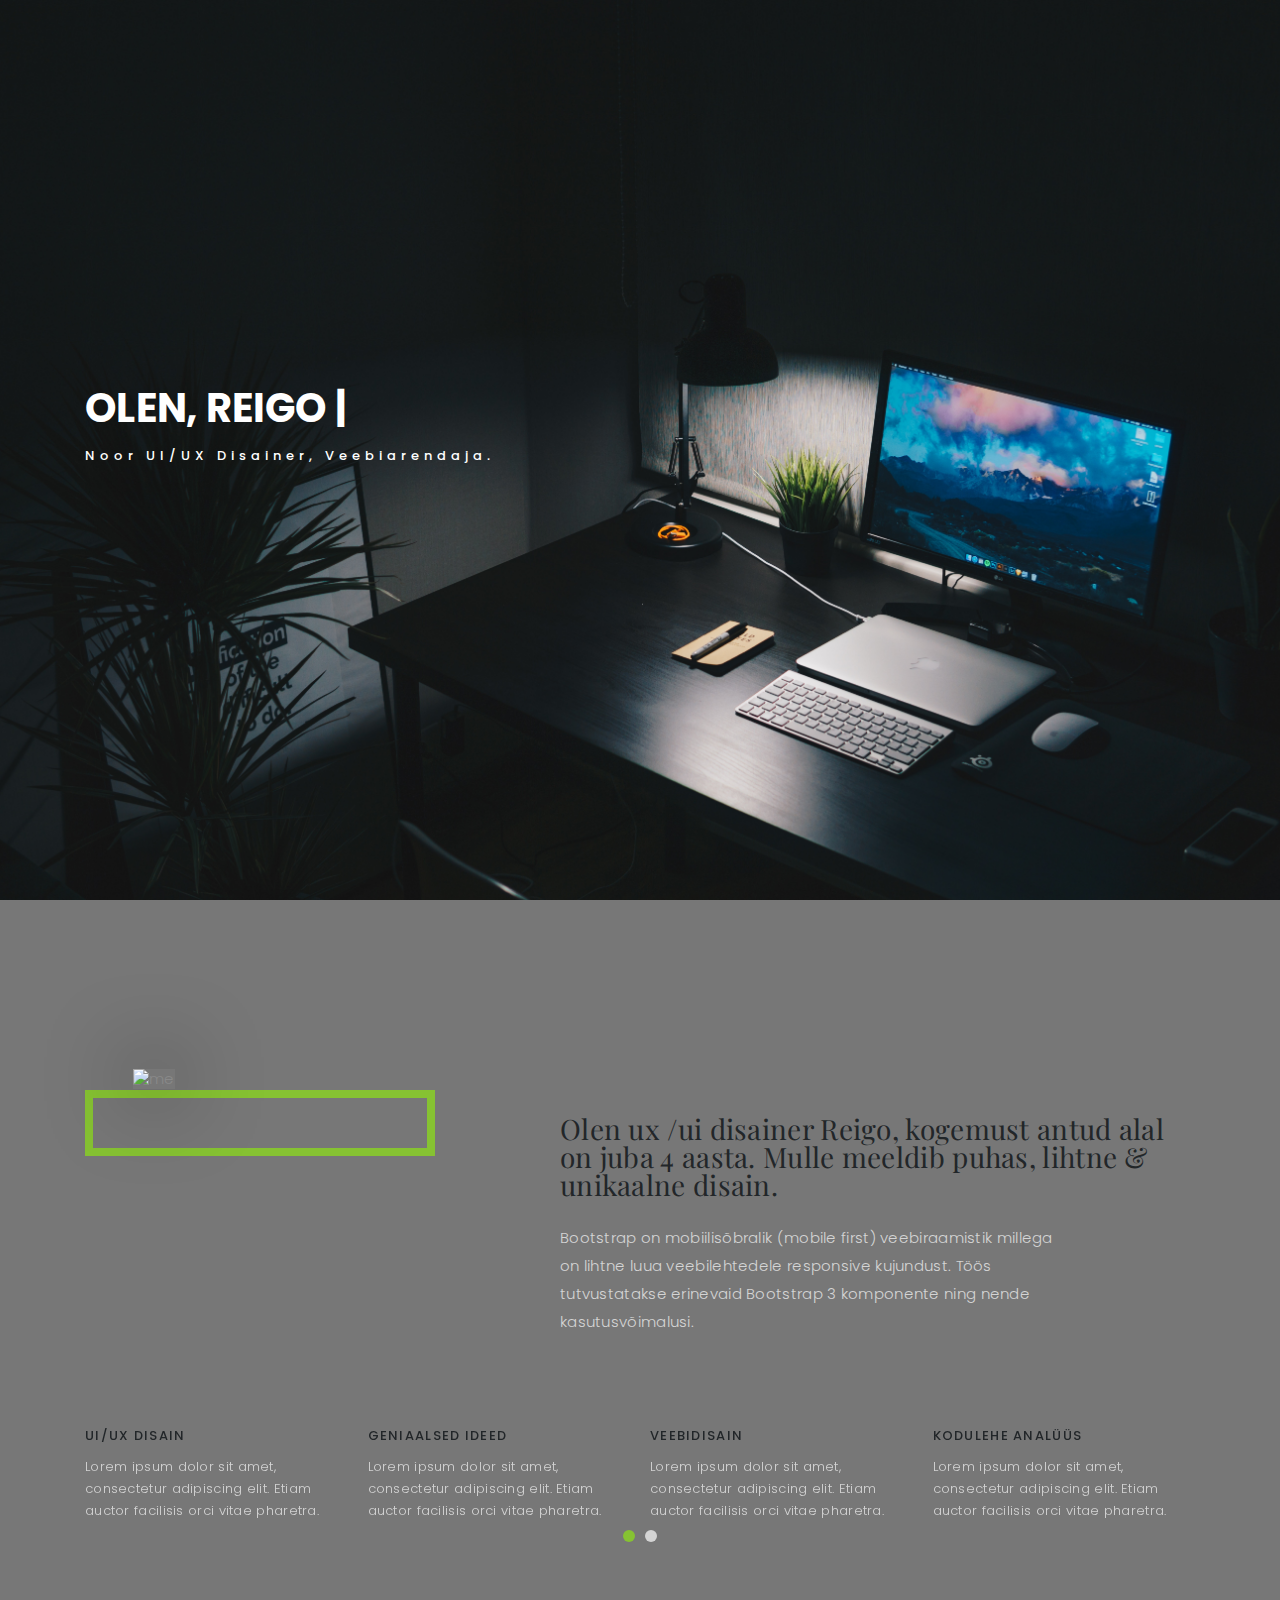
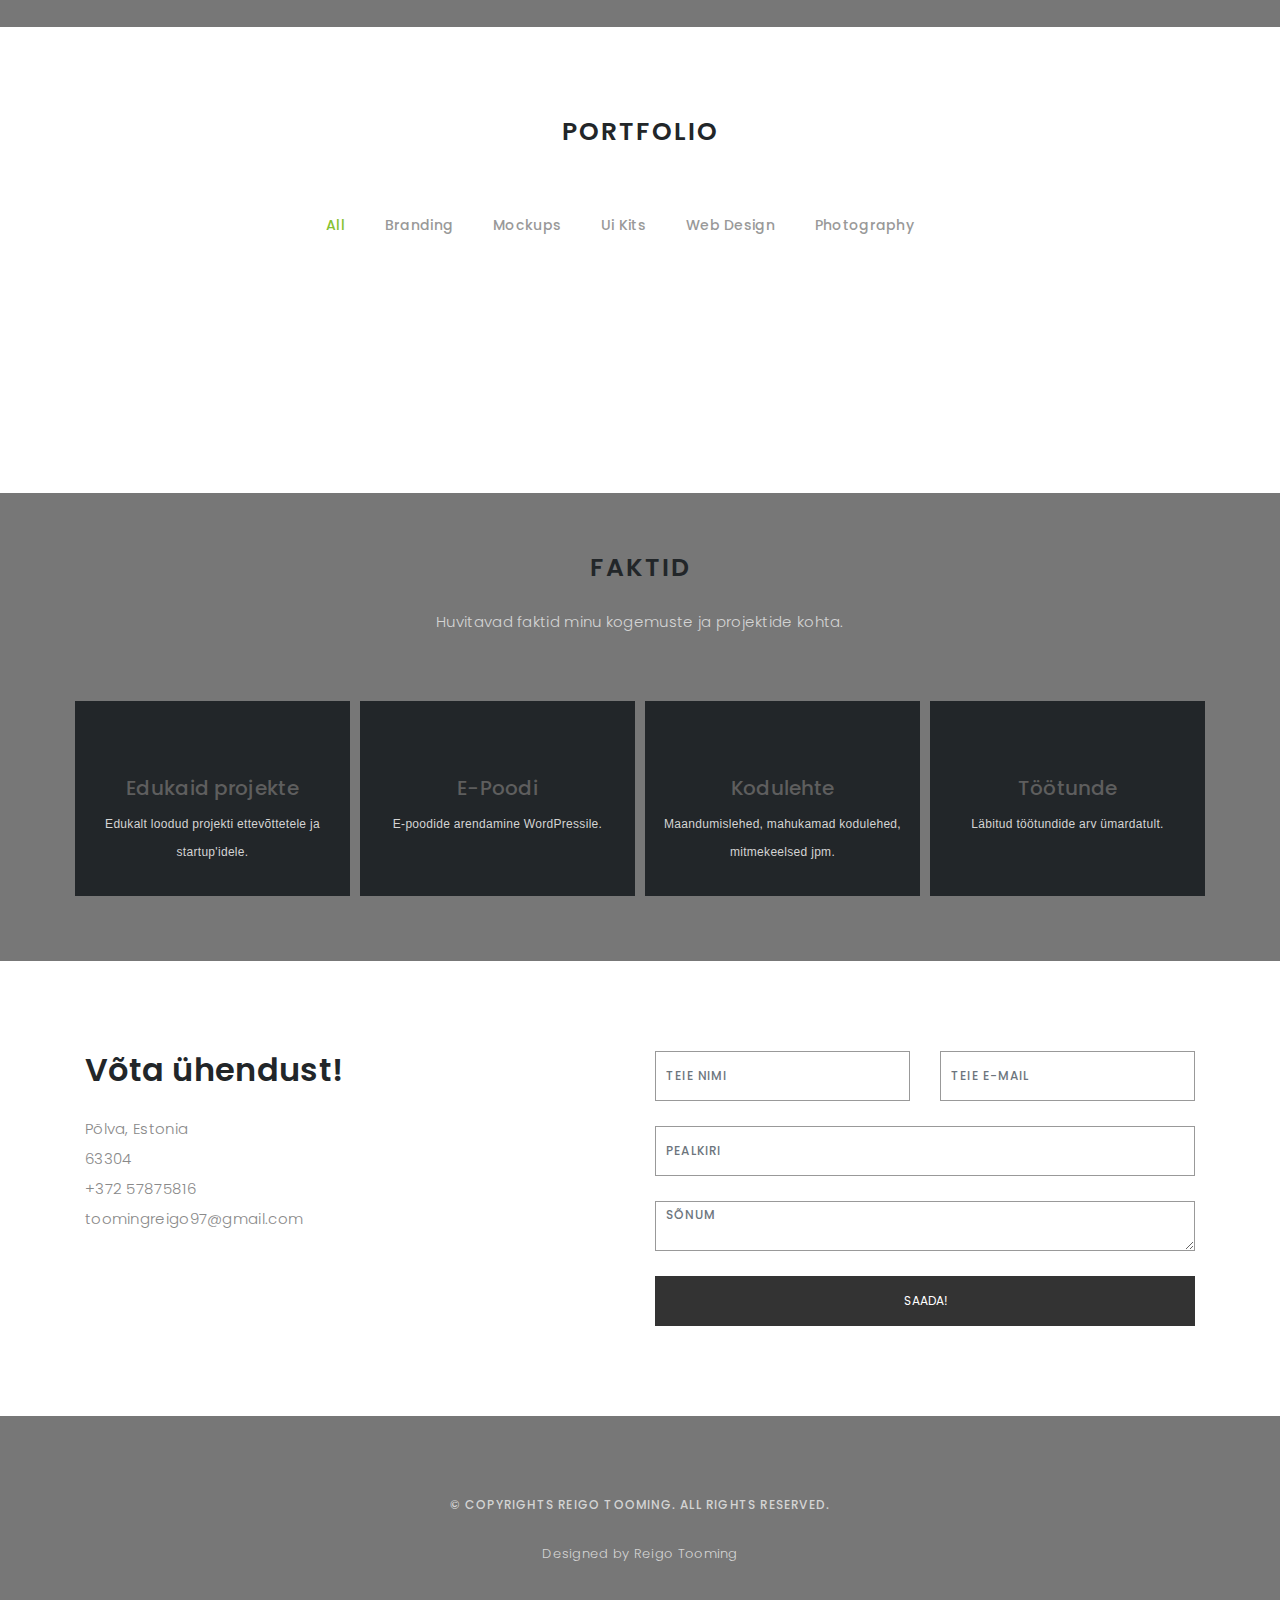
==== index.html @ 78a913d8 "Update" ====
<!DOCTYPE html>
<html lang="en">

<head>
  <!-- meta -->
  <meta charset="utf-8">
  <meta content="width=device-width, initial-scale=1.0" name="viewport">

  <title>Reigo Tooming - Portfolio</title>
  <meta content="" name="keywords">
  <meta content="" name="description">

  <!-- Google Fonts -->
  <link href="https://fonts.googleapis.com/css?family=Poppins:300,300i,400,400i,500,500i,600,600i,700,700i|Playfair+Display:400,400i,700,700i,900,900i" rel="stylesheet">

  <!-- Bootstrap CSS File -->
  <link href="lib/bootstrap/css/bootstrap.min.css" rel="stylesheet">

  <!-- Libraries CSS Files -->
  <link href="lib/ionicons/css/ionicons.min.css" rel="stylesheet">
  <link href="lib/owlcarousel/assets/owl.carousel.min.css" rel="stylesheet">
  <link href="lib/magnific-popup/magnific-popup.css" rel="stylesheet">
  <link href="lib/hover/hover.min.css" rel="stylesheet">

  <!-- Main Stylesheet File -->
  <link href="css/style.css" rel="stylesheet">

  <!-- Responsive css -->
  <link href="css/responsive.css" rel="stylesheet">

  <!-- Favicon -->
  <link rel="shortcut icon" href="images/favicon.png">

  <!-- Font Awesome -->
  <link rel="stylesheet" href="https://use.fontawesome.com/releases/v5.1.0/css/all.css" integrity="sha384-lKuwvrZot6UHsBSfcMvOkWwlCMgc0TaWr+30HWe3a4ltaBwTZhyTEggF5tJv8tbt" crossorigin="anonymous">

</head>

<body>

  <!-- navbar -->
  <nav id="main-nav">
    <div class="row">
      <div class="container">

        <div class="logo">
          <a href="index.html"><img src="images/logo.png" alt="logo"></a>
        </div>

        <div class="responsive"><i data-icon="m" class="ion-navicon-round"></i></div>

        <ul class="nav-menu list-unstyled">
          <li><a href="#header" class="smoothScroll">Esileht</a></li>
          <li><a href="#about" class="smoothScroll">Minust</a></li>
          <li><a href="#portfolio" class="smoothScroll">Portfolio</a></li>
          <li><a href="#contact" class="smoothScroll">Kontakt</a></li>
          <li class="nav-item dropdown">
            <a class="nav-link dropdown-toggle" href="" id="navbarDropdownMenuLink" data-toggle="dropdown" aria-haspopup="true" aria-expanded="false"><img id="navimg" src="http://www.myiconfinder.com/uploads/iconsets/256-256-7d3118296898f1ead696a96aba953b3b.png" width="25" height="25" class="" alt="">Estonian</a>
            <div class="dropdown-menu" aria-labelledby="navbarDropdownMenuLink"><a class="dropdown-item" href="#"><img id="navimg" src="https://cdn1.iconfinder.com/data/icons/world-flags-circular/1000/Flag_of_United_Kingdom_-_Circle-512.png" width="25" height="25" class="" alt="">English</a></div>
          </li>
        </ul>

      </div>
    </div>
  </nav>
  <!-- Navbar end -->


  <!-- header -->
  <div id="header" class="home">

    <div class="container">
      <div class="header-content">
        <h1>Olen, <span class="typed"></span></h1>
        <p>Noor UI/UX Disainer, veebiarendaja.</p>

        <ul class="list-unstyled list-social">
          <li><a href="#"><i class="fab fa-facebook-messenger"></i></a></li>
          <li><a href="#"><i class="fab fa-instagram"></i></a></li>
          <li><a href="#"><i class="fab fa-linkedin"></i></a></li>
        </ul>
      </div>
    </div>
  </div>
  <!-- Header end -->


  <!-- About us -->
  <div id="about" class="paddsection">
    <div class="container">
      <div class="row justify-content-between">

        <div class="col-lg-4 ">
          <div class="div-img-bg">
            <div class="about-img">
              <img src="https://scontent-arn2-1.xx.fbcdn.net/v/t1.0-9/20108296_1939926402930615_7546817564040335525_n.jpg?_nc_cat=0&oh=5df24f8239d31abc622c3682ae237598&oe=5BEC57C3" class="img-responsive" alt="me">
            </div>
          </div>
        </div>

        <div class="col-lg-7">
          <div class="about-descr">
            <p class="p-heading">Olen ux /ui disainer Reigo, kogemust antud alal on juba 4 aasta. Mulle meeldib puhas, lihtne & unikaalne disain.</p>
            <p class="separator">Bootstrap on mobiilisõbralik (mobile first) veebiraamistik millega on lihtne luua veebilehtedele responsive kujundust. Töös tutvustatakse erinevaid Bootstrap 3 komponente ning nende kasutusvõimalusi.</p>
          </div>
        </div>
      </div>
    </div>
  </div>
  <!-- About us end -->


  <!-- Services -->
  <div id="services">
    <div class="container">

        <div class="services-carousel owl-theme">

          <div class="services-block">

            <i class="fas fa-pencil-alt"></i>
            <span>UI/UX DISAIN</span>
            <p class="separator">Lorem ipsum dolor sit amet, consectetur adipiscing elit. Etiam auctor facilisis orci vitae pharetra.</p>

          </div>

          <div class="services-block">

            <i class="fas fa-lightbulb"></i>
            <span>Geniaalsed ideed</span>
            <p class="separator">Lorem ipsum dolor sit amet, consectetur adipiscing elit. Etiam auctor facilisis orci vitae pharetra.</p>

          </div>

          <div class="services-block">

            <i class="fas fa-desktop"></i>
            <span>Veebidisain</span>
            <p class="separator">Lorem ipsum dolor sit amet, consectetur adipiscing elit. Etiam auctor facilisis orci vitae pharetra.</p>

          </div>

          <div class="services-block">

            <i class="fas fa-chart-line"></i>
            <span>Kodulehe analüüs</span>
            <p class="separator">Lorem ipsum dolor sit amet, consectetur adipiscing elit. Etiam auctor facilisis orci vitae pharetra.</p>

          </div>

          <div class="services-block">

              <i class="fas fa-comments"></i>
              <span>Hea kommunikatsioon</span>
              <p class="separator">Lorem ipsum dolor sit amet, consectetur adipiscing elit. Etiam auctor facilisis orci vitae pharetra.</p>
  
          </div>

        </div>

    </div>

  </div>
  <!-- Services end -->


  <!-- Portfolio -->
  <div id="portfolio" class="text-center paddsection">

    <div class="container">
      <div class="section-title text-center">
        <h2>Portfolio</h2>
      </div>
    </div>

    <div class="container">
      <div class="row">
        <div class="col-md-12">

          <div class="portfolio-list">

            <ul class="nav list-unstyled" id="portfolio-flters">
              <li class="filter filter-active" data-filter=".all">all</li>
              <li class="filter" data-filter=".branding">branding</li>
              <li class="filter" data-filter=".mockups">mockups</li>
              <li class="filter" data-filter=".uikits">ui kits</li>
              <li class="filter" data-filter=".webdesign">web design</li>
              <li class="filter" data-filter=".photography">photography</li>
            </ul>

          </div>

          <div class="portfolio-container">

            <div class="col-lg-4 col-md-6 portfolio-thumbnail all branding uikits webdesign">
              <a href="http://www.wetradex.com" target="_blank"><img border="0" alt="" src="images/1.png"></a>
            </div>

            <div class="col-lg-4 col-md-6 portfolio-thumbnail all mockups uikits photography">
                <a href="http://www.wetradex.com" target="_blank"><img border="0" alt="" src="images/1.png"></a>
            </div>

            <div class="col-lg-4 col-md-6 portfolio-thumbnail all branding webdesig photographyn">
              <a href="http://www.wetradex.com" target="_blank"><img border="0" alt="" src="images/1.png"></a>
            </div>

            <div class="col-lg-4 col-md-6 portfolio-thumbnail all mockups webdesign photography">
              <a href="http://www.wetradex.com" target="_blank"><img border="0" alt="" src="images/1.png"></a>
            </div>

            <div class="col-lg-4 col-md-6 portfolio-thumbnail all branding uikits photography">
              <a href="http://www.wetradex.com" target="_blank"><img border="0" alt="" src="images/1.png"></a>
            </div>

            <div class="col-lg-4 col-md-6 portfolio-thumbnail all mockups uikits webdesign">
              <a href="http://www.wetradex.com" target="_blank"><img border="0" alt="" src="images/1.png"></a>
            </div>

          </div>
        </div>
      </div>
    </div>

  </div>
  <!-- Portfolio end -->


  <!-- Facts -->
  <section id="facts">
      <div class="container">

        <header class="section-header">
          <h2>Faktid</h2>
          <p>Huvitavad faktid minu kogemuste ja projektide kohta.</p>
        </header>

        <div class="row counters">

  				<div class="col-md-3 col-sm-6 col-12 text-center bgcolor">
            <i class="fas fa-project-diagram"></i>
            <span class='numscroller' data-min='0' data-max='19' data-delay='5' data-increment='2'></span>
            <h5>Edukaid projekte</h5>
            <p>Edukalt loodud projekti ettevõttetele ja startup'idele.</p>
  				</div>

          <div class="col-md-3 col-sm-6 col-12 text-center bgcolor">
            <i class="fas fa-shopping-cart"></i>
            <span class='numscroller' data-min='0' data-max='9' data-delay='5' data-increment='2'></span>
            <h5>E-Poodi</h5>
            <p>E-poodide arendamine WordPressile.</p>
          </div>
          
          <div class="col-md-3 col-sm-6 col-12 text-center bgcolor">
            <i class="fas fa-home"></i>
            <span class='numscroller' data-min='0' data-max='10' data-delay='5' data-increment='2'></span>
            <h5>Kodulehte</h5>
            <p>Maandumislehed, mahukamad kodulehed, mitmekeelsed jpm.</p>
  				</div>

          <div class="col-md-3 col-sm-6 col-12 text-center bgcolor">
            <i class="fas fa-stopwatch"></i> 
            <span class='numscroller' data-min='0' data-max='1500' data-delay='5' data-increment='2'></span>
            <h5>Töötunde</h5>
            <p>Läbitud töötundide arv ümardatult.</p>
          </div>
          
  			</div>
      </div>
    </section>
  <!-- Facts end -->


  <!-- Contact -->
  <div id="contact" class="paddsection">
    <div class="container">
      <div class="contact-block1">
        <div class="row">

          <div class="col-lg-6">
            <div class="contact-contact">

              <h2 class="mb-30">Võta ühendust!</h2>

              <ul class="contact-details">
                <li><span>Põlva, Estonia</span></li>
                <li><span>63304</span></li>
                <li><span>+372 57875816</span></li>
                <li><span>toomingreigo97@gmail.com</span></li>
              </ul>

            </div>
          </div>

          <div class="col-lg-6">
            <form action="" method="post" role="form" class="contactForm">
              <div class="row">

                <div id="sendmessage">Teie sõnum on saadetud!</div>
                <div id="errormessage"></div>

                <div class="col-lg-6">
                  <div class="form-group contact-block1">
                    <input type="text" name="name" class="form-control" id="name" placeholder="Teie nimi" data-rule="minlen:4" data-msg="Palun sisesta nimi." />
                    <div class="validation"></div>
                  </div>
                </div>

                <div class="col-lg-6">
                  <div class="form-group">
                    <input type="email" class="form-control" name="email" id="email" placeholder="Teie E-mail" data-rule="e-mail" data-msg="Palun sisesta e-mail." />
                    <div class="validation"></div>
                  </div>
                </div>

                <div class="col-lg-12">
                  <div class="form-group">
                    <input type="text" class="form-control" name="subject" id="subject" placeholder="Pealkiri" data-rule="minlen:4" data-msg="Palun sisesta pealkiri." />
                    <div class="validation"></div>
                  </div>
                </div>

                <div class="col-lg-12">
                  <div class="form-group">
                    <textarea class="form-control" name="message" rows="12" data-rule="required" data-msg="Palun kirjuta sõnum." placeholder="Sõnum"></textarea>
                    <div class="validation"></div>
                  </div>
                </div>

                <div class="col-lg-12">
                  <input type="submit" class="btn btn-defeault btn-send" value="Saada!">
                </div>

              </div>
            </form>
          </div>
        </div>
      </div>
    </div>
  </div>
  <!-- Contact end -->


  <!-- Footer -->
  <div id="footer" class="text-center">
    <div class="container">
      <div class="socials-media text-center">

        <ul class="list-unstyled list-social">
          <li><a href="#"><i class="fab fa-facebook-messenger"></i></a></li>
          <li><a href="#"><i class="fab fa-instagram"></i></a></li>
          <li><a href="#"><i class="fab fa-linkedin"></i></a></li>
        </ul>

      </div>

      <p>&copy; Copyrights Reigo Tooming. All rights reserved.</p>

      <div class="credits">
        Designed by Reigo Tooming</a>
      </div>

    </div>
  </div>
  <!-- Footer end -->

  <!-- JavaScript Libraries -->
  <script src="lib/jquery/jquery.min.js"></script>
  <script src="lib/jquery/jquery-migrate.min.js"></script>
  <script src="lib/numscroller-1.0.js"></script>
  <script src="js/jquery.waypoints.min.js"></script>
  <script src="lib/bootstrap/js/bootstrap.bundle.min.js"></script>
  <script src="lib/typed/typed.js"></script>
  <script src="lib/owlcarousel/owl.carousel.min.js"></script>
  <script src="lib/magnific-popup/magnific-popup.min.js"></script>
  <script src="lib/isotope/isotope.pkgd.min.js"></script>

  <!-- Contact Form JavaScript File -->
  <script src="contactform/contactform.js"></script>

  <!-- Template Main Javascript File -->
  <script src="js/main.js"></script>

</body>

</html>
---- css/style.css ----
body {
  background: #ffffff;
  color: #898989;
  font-family: 'Poppins', helvetica;
  font-size: 15px;
  font-weight: 300;
  line-height: 20px;
  letter-spacing: 0.02em;
  overflow-x: hidden;
  margin: 0 auto;
  padding: 0;
  -moz-box-sizing: border-box;
  -ms-box-sizing: border-box;
  -o-box-sizing: border-box;
  -webkit-box-sizing: border-box;
  box-sizing: border-box;
}

h1, h2, h3, h4, h5, h6 {
  margin: 0;
}

h2 {
  color: #222629;
  font-weight: 600;
}

h4 {
  color: #222629;
  font-size: 14px;
  font-weight: 600;
}

a {
  color: #292929;
  text-decoration: none !important;
  -moz-transition: all 0.5s ease-in-out 0s;
  -ms-transition: all 0.5s ease-in-out 0s;
  -o-transition: all 0.5s ease-in-out 0s;
  -webkit-transition: all 0.5s ease-in-out 0s;
  transition: all 0.5s ease-in-out 0s;
}

a:hover {
  -moz-transition: all 0.5s ease-in-out 0s;
  -ms-transition: all 0.5s ease-in-out 0s;
  -o-transition: all 0.5s ease-in-out 0s;
  -webkit-transition: all 0.5s ease-in-out 0s;
  transition: all 0.5s ease-in-out 0s;
}

a:hover, a:focus {
  color: #86C232;
  text-decoration: underline;
}

nav ul li a {
  padding: 2px 0 0 0;
  position: relative;
  display: block;
  font-size: 12px;
  color: rgb(212, 212, 212);
  letter-spacing: 0.1em;
  font-weight: 500;
  line-height: 14px;
  text-transform: uppercase;
  -moz-transition: all 0.5s ease-in-out 0s;
  -ms-transition: all 0.5s ease-in-out 0s;
  -o-transition: all 0.5s ease-in-out 0s;
  -webkit-transition: all 0.5s ease-in-out 0s;
  transition: all 0.5s ease-in-out 0s;
}

p {
  margin: 25px 0;
  padding: 0;
  font-size: 15px;
  color: rgb(212, 212, 212);
  line-height: 28px;
}

::-moz-selection {
  background: #b8a07e;
  color: #fff;
}

::selection {
  background: #b8a07e;
  color: #fff;
}

.btn {
  background: #333;
  border: medium none;
  border-radius: 0;
  color: #fff;
  font-size: 12px;
  height: 50px;
  line-height: 50px;
  padding: 0 30px;
  text-transform: uppercase;
}

.btn:hover, .btn:focus {
  color: #86C232;
}

.padDiv {
  padding: 30px 20px;
}

.section-title {
  margin-bottom: 70px;
}

.section-title h2 {
  font-size: 25px;
  letter-spacing: 2px;
  text-transform: uppercase;
}

.form-control {
  background-color: transparent;
  border: 1px solid #999;
  border-radius: 0;
  color: #999999;
  font-size: 12px;
  font-weight: 500;
  height: 50px;
  letter-spacing: 0.1em;
  padding-left: 10px;
  margin: 0 0 25px 0;
  line-height: 14px;
  text-transform: uppercase;
}

.form-control:focus {
  box-shadow: none;
  outline: 0 none;
}

.paddsection {
  padding-top: 90px;
  padding-bottom: 90px;
}

.paddsections {
  padding-top: 90px;
  padding-bottom: 90px !important;
}

.hvr-shutter-in-horizontal::before {
  background: #333;
}

.hvr-shutter-in-horizontal:hover {
  background: #86C232;
}

.mb-30 {
  margin-bottom: 30px;
}

/*-----------------------------------------------------------------------------------*/
/*  Navbar Top
/*-----------------------------------------------------------------------------------*/

nav {
  position: fixed;
  background: #222629;
  z-index: 1000;
  width: 100%;
  padding: 20px;
  display: none;
  -webkit-box-shadow: 0px 2px 92px 0px rgba(0, 0, 0, 0.18);
  -moz-box-shadow: 0px 2px 92px 0px rgba(0, 0, 0, 0.18);
  box-shadow: 0px 2px 92px 0px rgba(0, 0, 0, 0.18);
}

.nav-link {
  padding: 0px;
  margin-top: -5px;
}

.nav-menu {
  float: right;
  line-height: 32px;
  margin-bottom: 0;
  padding-top: 16px;
}

nav ul li {
  float: left;
  margin-right: 15px;
  font-family: 'Poppins', sans-serif;
  font-size: 14px;
  margin-left: 40px;
}

nav ul li a {
  padding: 2px 0 0 0;
  position: relative;
  display: block;
  font-size: 14px;
  color: rgb(212, 212, 212);
  font-family: 'Poppins', helvetica;
  font-weight: 500;
  line-height: 16px;
  text-transform: uppercase;
  letter-spacing: 0.02em;
  text-transform: capitalize;
}

.logo {
  float: left;
}

.logo img {
  width: 180px;
  height: 38px;
}

.responsive {
  display: none;
  font-size: 23px;
}

.active {
  color: #86C232;
}

#navimg {
  margin: 6px;
}

/*----------------------------------------------------------------------------------*/
/*  Header
/*-----------------------------------------------------------------------------------*/

#header {
  background: url("../images/bgimg.jpg") repeat scroll center center / cover;
  height: 100vh;
  width: 100%;
}


#header .header-content {
  height: 100vh;
  text-align: left;
  width: 100%;
  display: flex;
  justify-content: center;
  flex-direction: column;
}

.header-content h1 {
  font-size: 40px;
  font-weight: 700;
  margin-bottom: 10px;
  text-transform: uppercase;
  color: #fff;
}

.header-content p {
  font-size: 13px;
  letter-spacing: 5px;
  margin-top: 0;
  margin-bottom: 30px;
  text-transform: capitalize;
  color: #fff;
  font-weight: 500;
}

.header-content .list-social li {
  float: left;
  margin-right: 20px;
}

.header-content .list-social li i {
  color: #fff;
  font-size: 20px;
}

/*-----------------------------------------------------------------------------------*/
/*  About us
/*-----------------------------------------------------------------------------------*/

#about {
  width: 100%;
  height: auto;
  background: #777777;
  padding: 190px 0px 80px 0px;
}

#about .div-img-bg {
  padding-bottom: 30px;
  border: 8px solid #86C232;
}

#about .div-img-bg .about-img img {
  width: 100%;
  box-shadow: 0px 0px 85px 0px rgba(0, 0, 0, 0.9);
  margin-top: -60px;
  margin-left: 40px;
  height: 400px;
  object-fit: cover;
}

#about .about-descr .p-heading {
  color: #222629;
  font-family: 'Playfair Display', serif;
  font-size: 28px;
  text-align: left;
}

#about .about-descr .separator {
  max-width: 80%;
  margin-bottom: 0;
  text-align: left;
}

/*-----------------------------------------------------------------------------------*/
/*   Services
/*-----------------------------------------------------------------------------------*/

#services {
  background: #777777;
  position: relative;
  padding-bottom: 80px;
}

.owl-item {
  float: left;
}
.services-block span {
  margin: 10px 0;
  position: relative;
  font-size: 13px;
  color: #222629;
  letter-spacing: 0.1em;
  font-weight: 500;
  text-transform: uppercase;
  display: block;
}

.services-block .separator {
  color: rgb(212, 212, 212);
  margin: 0;
  font-size: 13px;
  line-height: 22px;
}

.services-block i {
  font-size: 44px;
  color: #86C232;
  line-height: 44px;
}


.services-carousel  .owl-stage-outer {
  overflow: hidden;
}

.services-carousel .owl-dots {
  margin-top: 5px;
  text-align: center;
}

.services-carousel .owl-dot {
  display: inline-block;
  margin: 0 5px;
  width: 12px !important;
  height: 12px !important;
  border-radius: 50%;
  border: 0;
  padding: 0 !important;
  background-color: rgb(212, 212, 212);
  cursor: pointer;
}

.services-carousel .owl-dot.active {
  background-color: #86C232;
}

.owl-nav {
  display: none;
}


/*-----------------------------------------------------------------------------------*/
/*  Portfolio
/*-----------------------------------------------------------------------------------*/

#portfolio {
  position: relative;
  padding-bottom: 50px;
}

#portfolio .portfolio-list {
  margin-bottom: 50px;
}

#portfolio .portfolio-list .nav {
  display: inline-block;
  margin: 0;
}

#portfolio .portfolio-list .nav li {
  margin: 0 40px 0 0;
  float: left;
  font-size: 14px;
  color: #999999;
  line-height: 16px;
  cursor: pointer;
  font-family: 'Poppins', helvetica;
  font-weight: 500;
  letter-spacing: 0.02em;
  text-transform: capitalize;
  -moz-transition: all 0.5s ease-in-out 0s;
  -ms-transition: all 0.5s ease-in-out 0s;
  -o-transition: all 0.5s ease-in-out 0s;
  -webkit-transition: all 0.5s ease-in-out 0s;
  transition: all 0.5s ease-in-out 0s;
}

#portfolio .portfolio-list .nav li:hover, #portfolio .portfolio-list .nav li.filter-active  {
  color: #86C232;
  -moz-transition: all 0.5s ease-in-out 0s;
  -ms-transition: all 0.5s ease-in-out 0s;
  -o-transition: all 0.5s ease-in-out 0s;
  -webkit-transition: all 0.5s ease-in-out 0s;
  transition: all 0.5s ease-in-out 0s;
}

#portfolio .portfolio-container {
  display: inline-block;
  margin-bottom: 50px;
  width: 100%;
}

.portfolio-thumbnail {
  margin-bottom: 30px;
  overflow: hidden;
}

.portfolio-thumbnail img {
  max-width: 100%;
}

/*-----------------------------------------------------------------------------------*/
/*  Facts
/*-----------------------------------------------------------------------------------*/

#facts {
  background-color: #777777;
  padding: 60px 0 60px 0;
}

#facts .container {
  position: relative;
  z-index: 10;
}

#facts i {
  font-size: 30px;
  margin: 12px 30px 30px 30px;
}

#facts .counters span {
  font-family: "Montserrat", sans-serif;
  font-weight: bold;
  font-size: 48px;
  display: block;
  color: #86C232;
}

#facts p {
  text-align: center;
  padding-bottom: 35px;
  color: rgb(212, 212, 212);
}

#facts h2 {
  color: #222629;
  text-align: center;
  font-size: 25px;
  letter-spacing: 2px;
  text-transform: uppercase;
}

#facts h5 {
  padding-top: 20px;
  color: rgb(94, 94, 94);
}

.bgcolor {
  background-color: #222629;
  border: 5px solid rgba(255, 255, 255, 0);
  -webkit-background-clip: padding-box;
  background-clip: padding-box;
  padding-top: 30px;
}

#facts .counters p {
  padding: 0;
  margin: 10px 0px 30px 0px;
  font-family: "Montserrat", sans-serif;
  font-size: 12px;
  color: rgb(212, 212, 212);
}


/*-----------------------------------------------------------------------------------*/
/*  Contact
/*-----------------------------------------------------------------------------------*/

#contact {
  height: auto;
  width: 100%;
}

.contact-details {
  list-style: none;
  margin: 0;
  padding: 0;
}

.contact-details li {
  padding-bottom: 10px;
}

#contact input, #contact textarea {
  width: 100%;
}


#contact  #sendmessage {
  color: #86C232;
  border: 1px solid #86C232;
  display: none;
  text-align: center;
  padding: 15px;
  font-weight: 600;
  margin: 15px;
}

#contact  #errormessage {
  color: red;
  display: none;
  border: 1px solid red;
  text-align: center;
  padding: 15px;
  font-weight: 600;
  margin: 15px;
}

#contact #sendmessage.show, #contact #errormessage.show, #contact .show {
  display: block;
}

#contact .validation {
  color: red;
  display: none;
  margin: 0 0 20px;
  font-weight: 400;
  font-size: 13px;
}

/*-----------------------------------------------------------------------------------*/
/*  Footer
/*-----------------------------------------------------------------------------------*/

#footer {
  background: #777777;
  padding-top: 50px;
  padding-bottom: 50px;
}

#footer .socials-media {
  width: 100%;
}

#footer .socials-media ul {
  display: inline-block;
  float: none;
  margin: 0 0 20px 0;
}

#footer .socials-media ul li {
  float: left;
  margin-left: 10px;
  margin-right: 10px;
}

#footer .socials-media ul li a {
  font-size: 24px;
  color: #222629;
  letter-spacing: 0.1em;
  font-weight: 500;
  background: transparent;
  text-transform: uppercase;
  -moz-transition: all 0.5s ease-in-out 0s;
  -ms-transition: all 0.5s ease-in-out 0s;
  -o-transition: all 0.5s ease-in-out 0s;
  -webkit-transition: all 0.5s ease-in-out 0s;
  transition: all 0.5s ease-in-out 0s;
}

#footer .socials-media ul li a:hover {
  color: #86C232;
  -moz-transition: all 0.5s ease-in-out 0s;
  -ms-transition: all 0.5s ease-in-out 0s;
  -o-transition: all 0.5s ease-in-out 0s;
  -webkit-transition: all 0.5s ease-in-out 0s;
  transition: all 0.5s ease-in-out 0s;
}

#footer p {
  color: rgb(212, 212, 212);
  font-size: 12px;
  letter-spacing: 0.1em;
  font-weight: 500;
  margin-top: 0;
  text-transform: uppercase;
}

.credits {
  color: rgb(212, 212, 212);
  font-size: 13px;
}
---- css/responsive.css ----
/** Width between 1200x to 0
 *  ~~~~~~~~~~~~~~~~~~~~~~~~~~~~~~~~~~~~
 */

@media (min-width: 1200px) {

}

/** Width between 992px to 1199px
 *  ~~~~~~~~~~~~~~~~~~~~~~~~~~~~~~~~~~~~
 */

@media (min-width: 992px) and (max-width: 1199px) {
  
}

/** Width between 768px to 991px
 *  ~~~~~~~~~~~~~~~~~~~~~~~~~~~~~~~~~~~~
 */

@media (min-width: 768px) and (max-width: 991px) {
  /* Navbar */
  nav {
    padding: 10px 15px;
  }
  .nav-menu {
    margin-top: 40px;
    display: none;
    float: none;
    width: 100%;
  }
  .nav-menu li {
    float: none;
    width: 100%;
    text-align: center;
    border-top: 1px solid #f7f7f7;
    line-height: 45px;
    margin-left: 0;
    padding-top: 10px;
    padding-bottom: 10px;
  }
  .responsive {
    float: right;
    padding-top: 15px;
    display: block;
  }
  /* About */
  .head-info .header-content .cmaster h1 {
    font-size: 32px;
  }
  #about .div-img-bg {
    padding: 0;
  }
  #about .div-img-bg .about-img img {
    margin-top: 0%;
    margin-left: calc(0% - 0px);
  }
  #about .about-descr .p-heading {
    font-size: 20px;
  }
  #about .about-descr .separator {
    max-width: 100%;
    margin-bottom: 0;
  }
  /* portfolio */
  #portfolio .portfolio-list .nav li {
    float: none;
    margin: 20px;
    display: inline-block;
  }
  /* journal */
  #journal .journal-block .journal-info {
    margin-bottom: 30px;
  }
  /* Contact */
  .contact-contact {
    margin-bottom: 30px;
  }
  /* Footer */
  #footer .socials-media ul li {
    margin-right: 0;
    margin-left: 0;
    float: none;
    display: inline-block;
  }
}

/** Width between 767px to 0
 *  ~~~~~~~~~~~~~~~~~~~~~~~~~~~~~~~~~~~~
 */

@media (max-width: 767px) {
  /* Navbar */
  nav {
    padding: 20px 15px;
  }
  .nav-menu {
    margin-top: 40px;
    display: none;
    float: none;
    width: 100%;
  }
  .nav-menu li {
    float: none;
    width: 100%;
    text-align: center;
    border-top: 1px solid #f7f7f7;
    line-height: 45px;
    margin-left: 0;
    padding-top: 10px;
    padding-bottom: 10px;
  }
  .responsive {
    float: right;
    padding-top: 15px;
    display: block;
  }
  /* About */
  .head-info .header-content h1 {
    font-size: 32px;
  }
  #about .div-img-bg {
    padding: 0;
  }
  #about .div-img-bg .about-img img {
    margin-top: 0%;
    margin-left: calc(0% - 0px);
  }
  #about .about-descr .p-heading {
    font-size: 20px;
  }
  #about .about-descr .separator {
    max-width: 100%;
    margin-bottom: 0;
  }
  /* portfolio */
  #portfolio .portfolio-list .nav li {
    float: none;
    margin: 20px;
    display: inline-block;
  }
  /* journal */
  #journal .journal-block .journal-info {
    margin-bottom: 30px;
  }
  /* Contact */
  .contact-contact {
    margin-bottom: 30px;
  }
  /* Footer */
  #footer .socials-media ul li {
    margin-right: 0;
    margin-left: 0;
    float: none;
    display: inline-block;
  }
}

/** Width between 600px to 0
 *  ~~~~~~~~~~~~~~~~~~~~~~~~~~~~~~~~~~~~
 */

@media (max-width: 600px) {
  /* Navbar */
  nav {
    padding: 20px 15px;
  }
  .nav-menu {
    margin-top: 40px;
    display: none;
    float: none;
    width: 100%;
  }
  .nav-menu li {
    float: none;
    width: 100%;
    text-align: center;
    border-top: 1px solid #f7f7f7;
    line-height: 45px;
    margin-left: 0;
    padding-top: 10px;
    padding-bottom: 10px;
  }
  .responsive {
    float: right;
    padding-top: 15px;
    display: block;
  }
  /* About */
  .head-info .header-content h1 {
    font-size: 32px;
  }
  #about .div-img-bg {
    padding: 0;
  }
  #about .div-img-bg .about-img img {
    margin-top: 0%;
    margin-left: calc(0% - 0px);
  }
  #about .about-descr .p-heading {
    font-size: 20px;
  }
  #about .about-descr .separator {
    max-width: 100%;
    margin-bottom: 0;
  }
  /* portfolio */
  #portfolio .portfolio-list .nav li {
    float: none;
    margin: 10px;
    display: inline-block;
  }
  /* journal */
  #journal .journal-block .journal-info {
    margin-bottom: 30px;
  }
  /* Contact */
  .contact-contact {
    margin-bottom: 30px;
  }
  /* Footer */
  #footer .socials-media ul li {
    margin-right: 0;
    margin-left: 0;
    float: none;
    display: inline-block;
  }
}

/** Width between 480px to 0
 *  ~~~~~~~~~~~~~~~~~~~~~~~~~~~~~~~~~~~~
 */

@media (max-width: 480px) {
  /* Navbar */
  nav {
    padding: 20px 15px;
  }
  .nav-menu {
    margin-top: 40px;
    display: none;
    float: none;
    width: 100%;
  }
  .nav-menu li {
    float: none;
    width: 100%;
    text-align: center;
    border-top: 1px solid #f7f7f7;
    line-height: 45px;
    margin-left: 0;
    padding-top: 10px;
    padding-bottom: 10px;
  }
  .responsive {
    float: right;
    padding-top: 15px;
    display: block;
  }
  /* About */
  .head-info .header-content h1 {
    font-size: 32px;
  }
  #about .div-img-bg {
    padding: 0;
  }
  #about .div-img-bg .about-img img {
    margin-top: 0%;
    margin-left: calc(0% - 0px);
  }
  #about .about-descr .p-heading {
    font-size: 20px;
  }
  #about .about-descr .separator {
    max-width: 100%;
    margin-bottom: 0;
  }
  /* portfolio */
  #portfolio .portfolio-list .nav li {
    float: none;
    margin: 20px;
  }
  /* journal */
  #journal .journal-block .journal-info {
    margin-bottom: 30px;
  }
  /* Contact */
  .contact-contact {
    margin-bottom: 30px;
  }
  /* Footer */
  #footer .socials-media ul li {
    margin-right: 0;
    margin-left: 0;
    float: none;
    display: inline-block;
  }
}

/** Width between 320px to 0
 *  ~~~~~~~~~~~~~~~~~~~~~~~~~~~~~~~~~~~~
 */

@media (max-width: 320px) {
  /* Navbar */
  nav {
    padding: 20px 15px;
  }
  .nav-menu {
    margin-top: 40px;
    display: none;
    float: none;
    width: 100%;
  }
  .nav-menu li {
    float: none;
    width: 100%;
    text-align: center;
    border-top: 1px solid #f7f7f7;
    line-height: 45px;
    margin-left: 0;
    padding-top: 10px;
    padding-bottom: 10px;
  }
  .responsive {
    float: right;
    padding-top: 15px;
    display: block;
  }
  /* About */
  .head-info .header-content h1 {
    font-size: 32px;
  }
  #about .div-img-bg {
    padding: 0;
  }
  #about .div-img-bg .about-img img {
    margin-top: 0%;
    margin-left: calc(0% - 0px);
  }
  #about .about-descr .p-heading {
    font-size: 20px;
  }
  #about .about-descr .separator {
    max-width: 100%;
    margin-bottom: 0;
  }
  /* portfolio */
  #portfolio .portfolio-list .nav li {
    float: none;
    margin: 20px;
  }
  /* journal */
  #journal .journal-block .journal-info {
    margin-bottom: 30px;
  }
  /* Contact */
  .contact-contact {
    margin-bottom: 30px;
  }
  /* Footer */
  #footer .socials-media ul li {
    margin-right: 0;
    margin-left: 0;
    float: none;
    display: inline-block;
  }
  /* Single page */
  .entry-comments-body span {
    display: inline-block;
    margin-right: 0;
  }
}
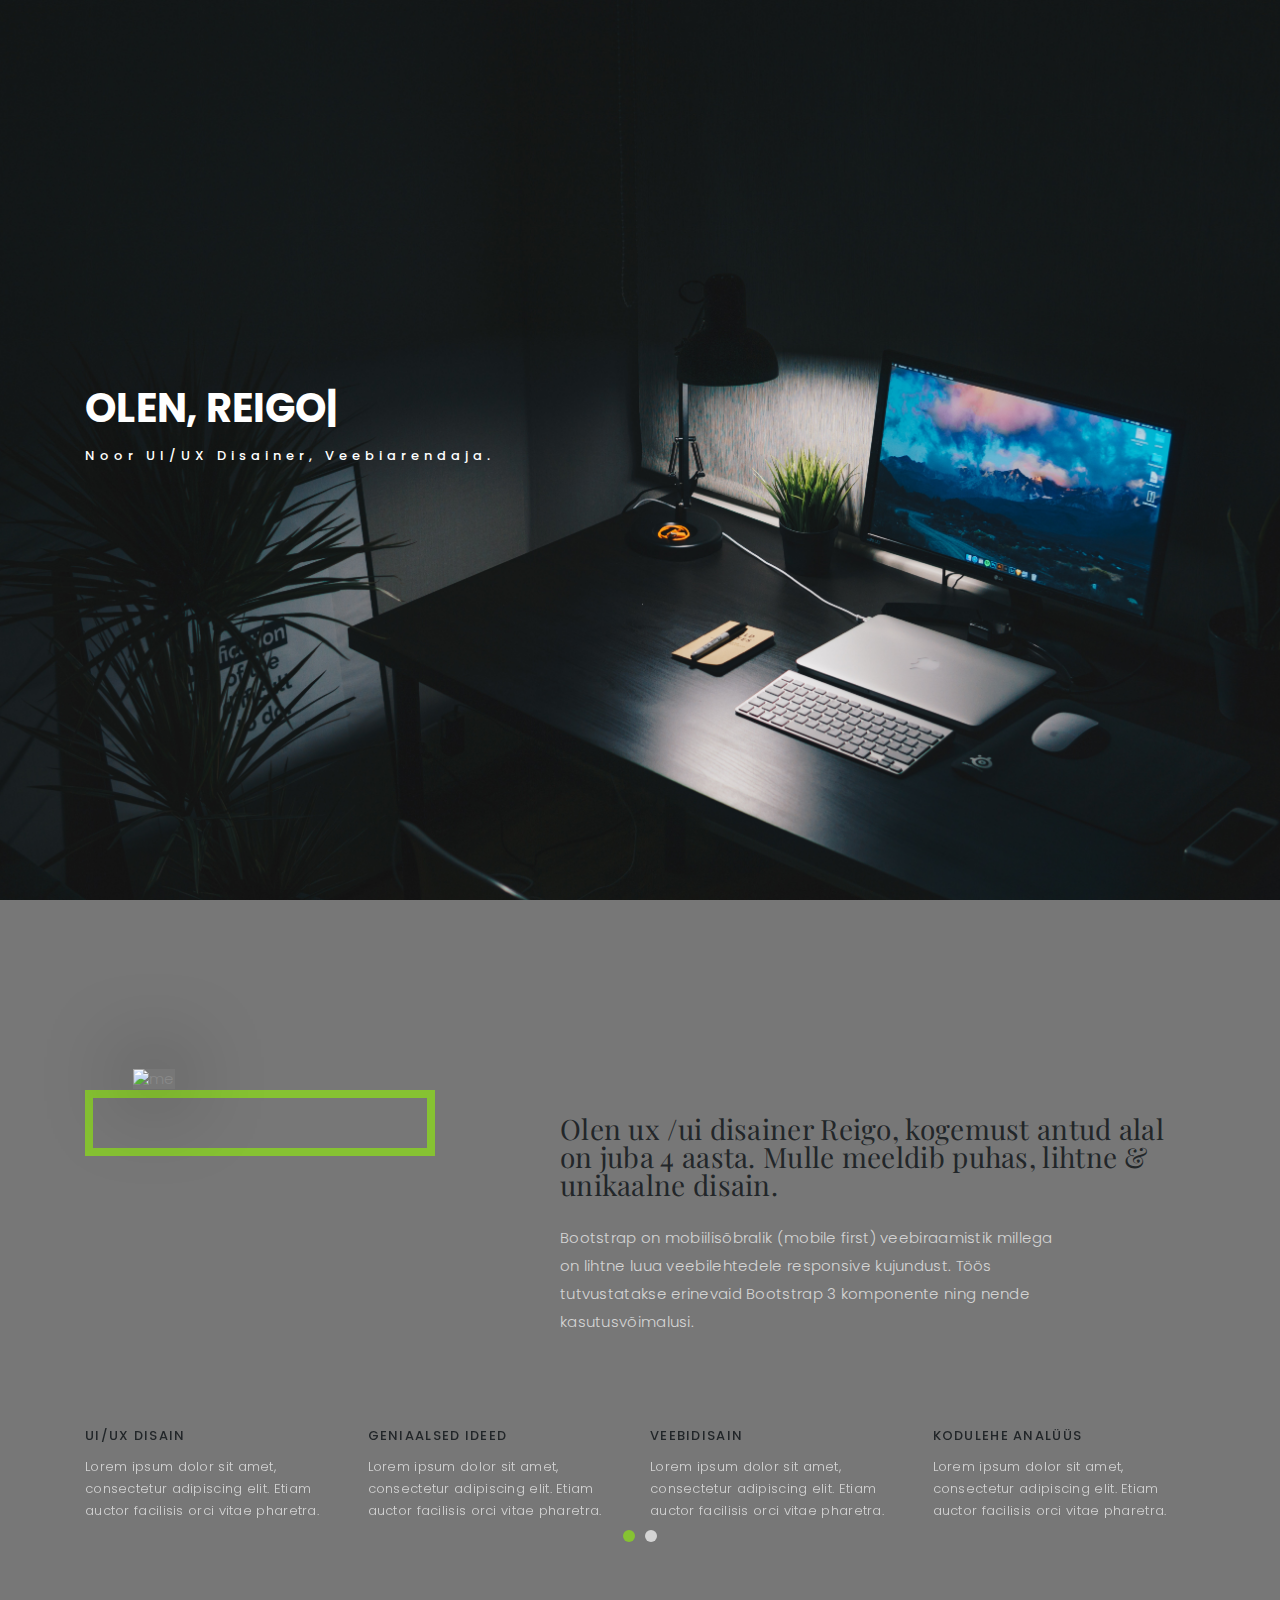
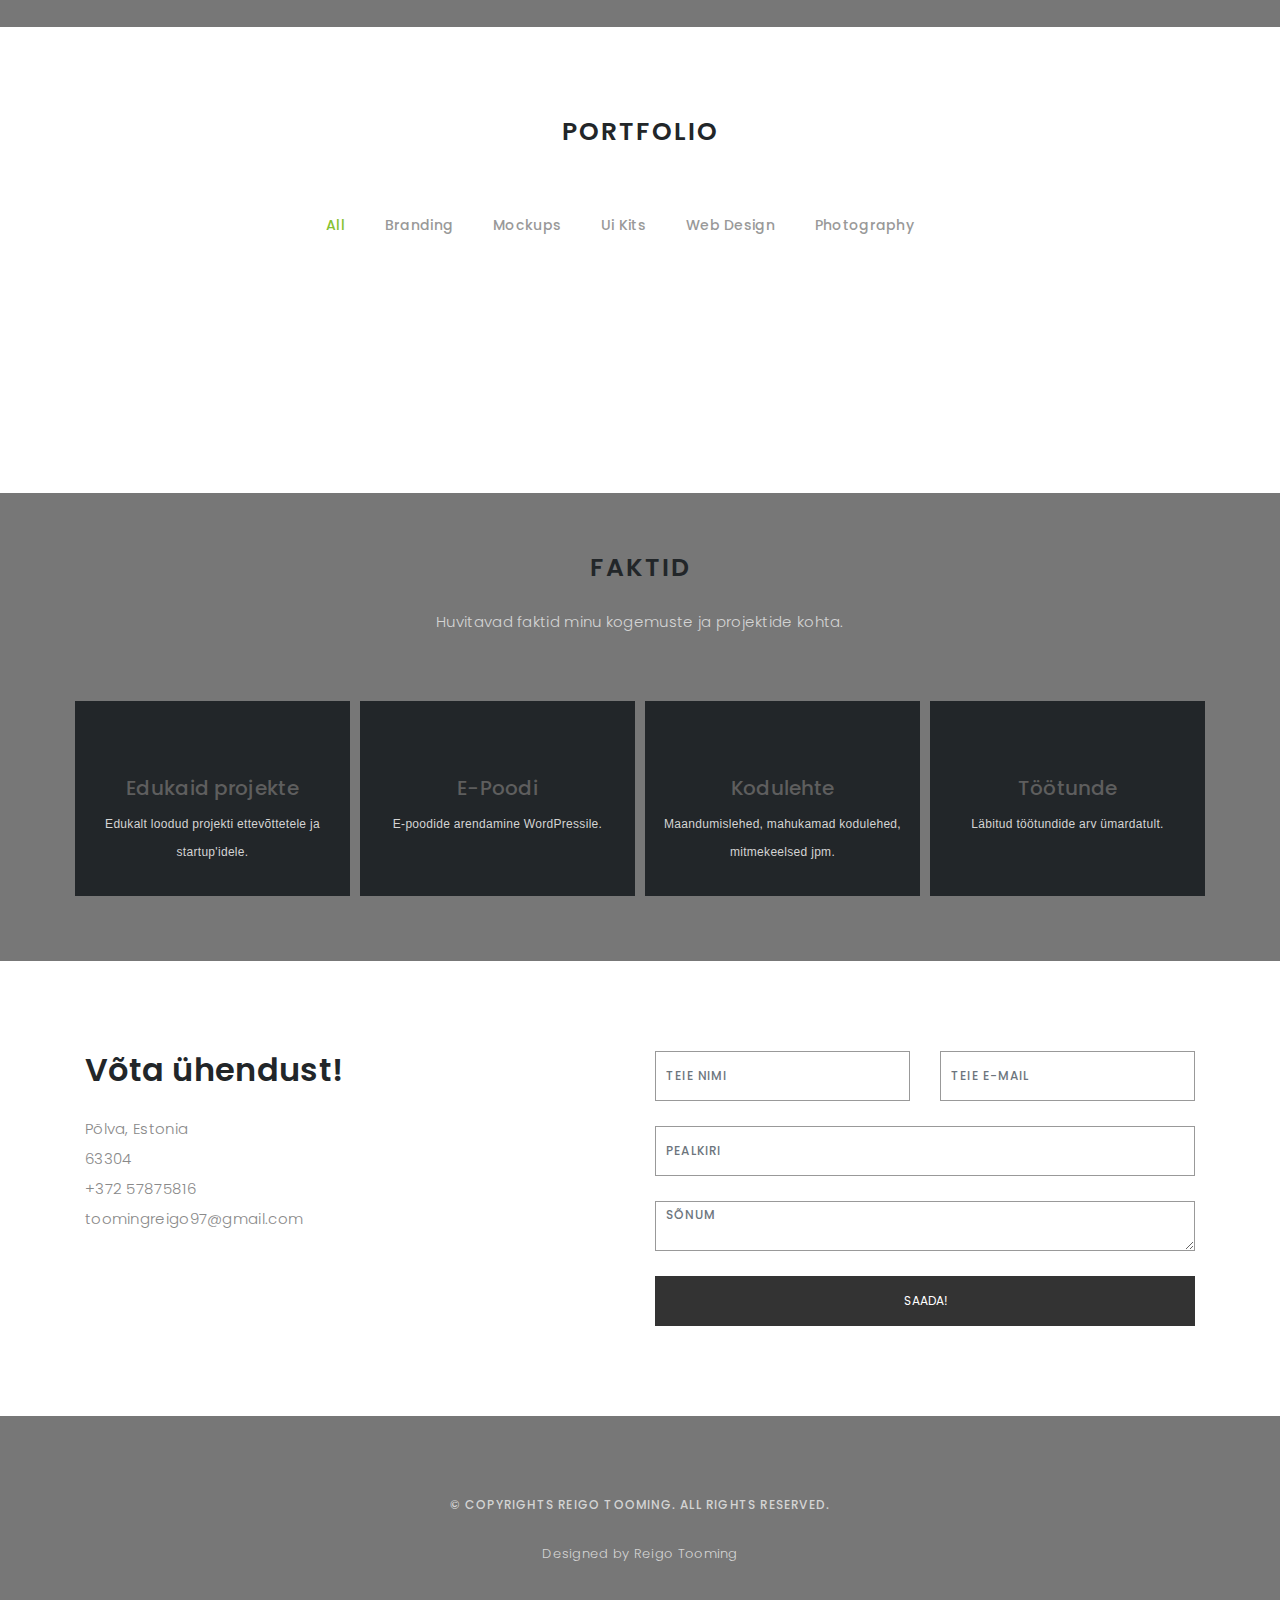
==== commit 02f01357: "Update" ====
--- a/index.html
+++ b/index.html
@@ -55,8 +55,8 @@
           <li><a href="#portfolio" class="smoothScroll">Portfolio</a></li>
           <li><a href="#contact" class="smoothScroll">Kontakt</a></li>
           <li class="nav-item dropdown">
-            <a class="nav-link dropdown-toggle" href="" id="navbarDropdownMenuLink" data-toggle="dropdown" aria-haspopup="true" aria-expanded="false"><img id="navimg" src="http://www.myiconfinder.com/uploads/iconsets/256-256-7d3118296898f1ead696a96aba953b3b.png" width="25" height="25" class="" alt="">Estonian</a>
-            <div class="dropdown-menu" aria-labelledby="navbarDropdownMenuLink"><a class="dropdown-item" href="#"><img id="navimg" src="https://cdn1.iconfinder.com/data/icons/world-flags-circular/1000/Flag_of_United_Kingdom_-_Circle-512.png" width="25" height="25" class="" alt="">English</a></div>
+            <a class="nav-link dropdown-toggle" href="" id="navbarDropdownMenuLink" data-toggle="dropdown" aria-haspopup="true" aria-expanded="false"><img id="navimg" src="images/lipp.png" width="25" height="25" class="" alt="">Estonian</a>
+            <div class="dropdown-menu" aria-labelledby="navbarDropdownMenuLink"><a class="dropdown-item" href="#"><img id="navimg" src="images/flag.png" width="25" height="25" class="" alt="">English</a></div>
           </li>
         </ul>
 
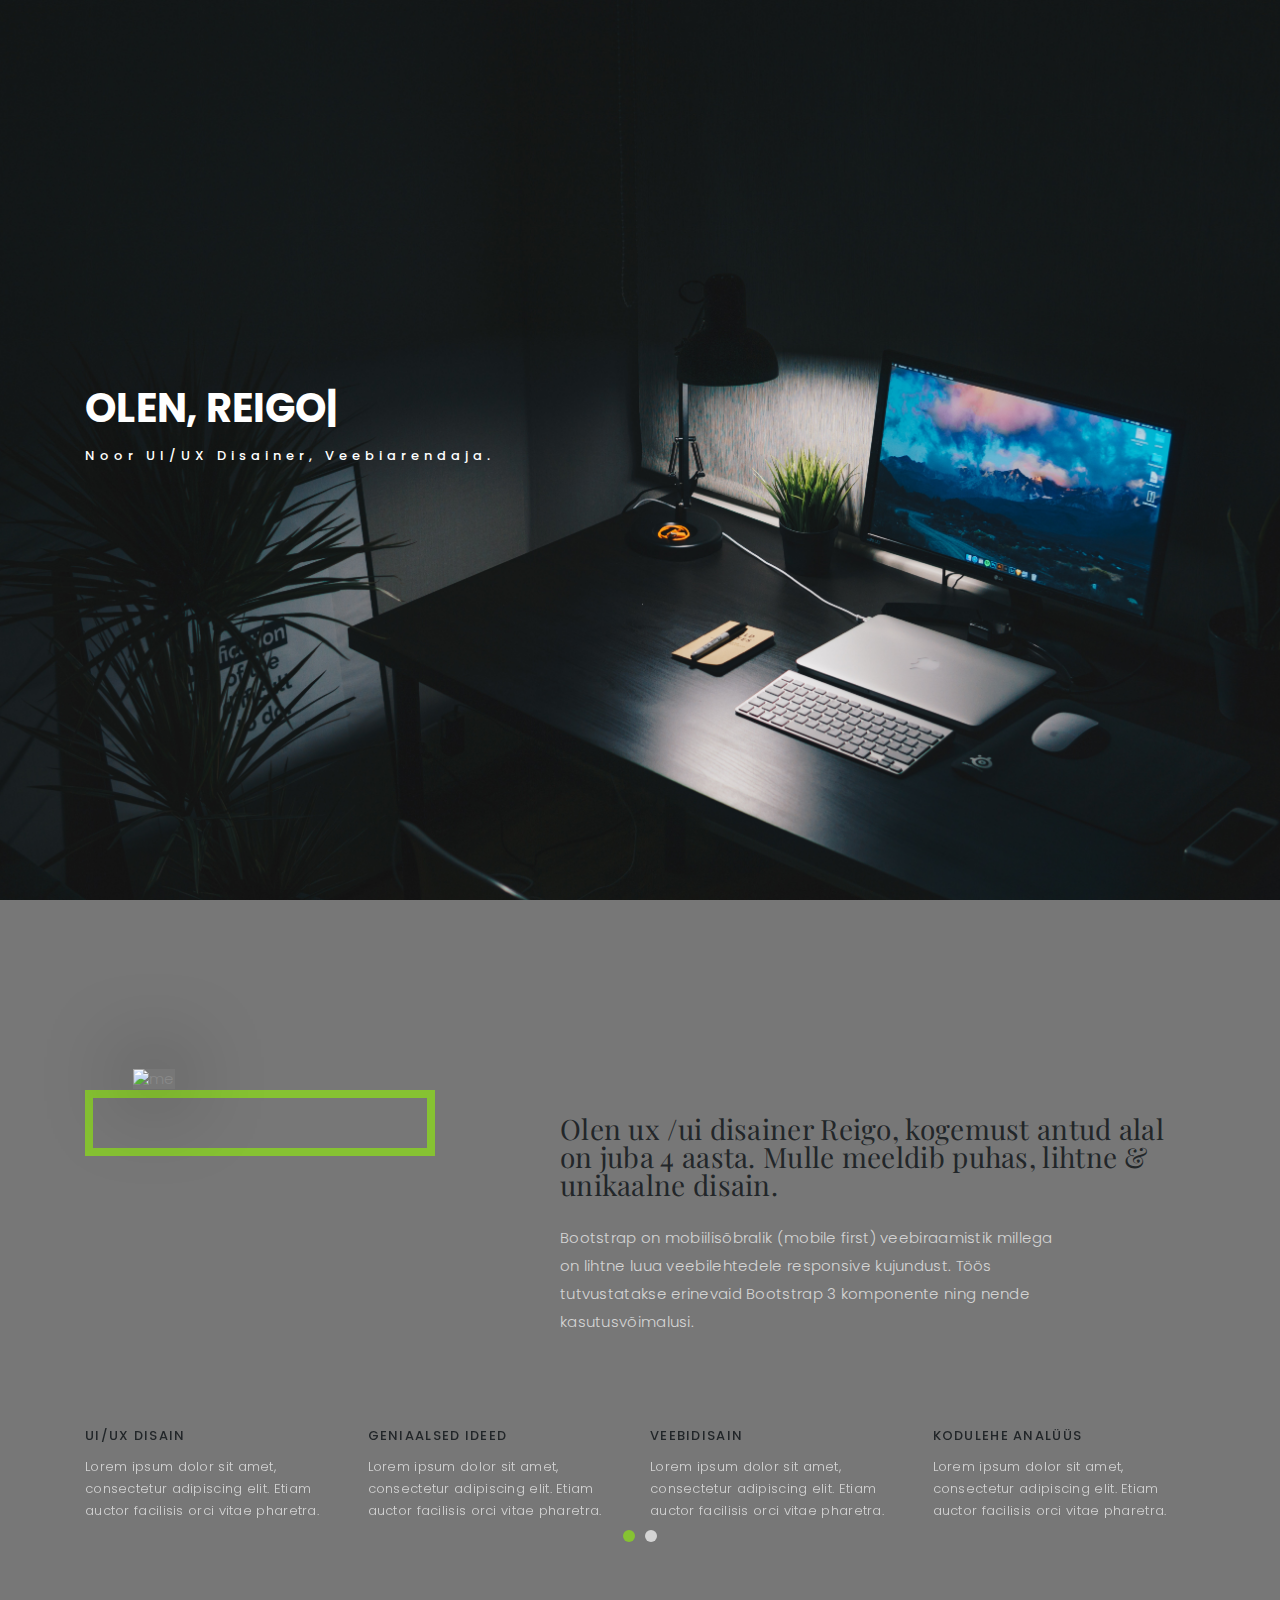
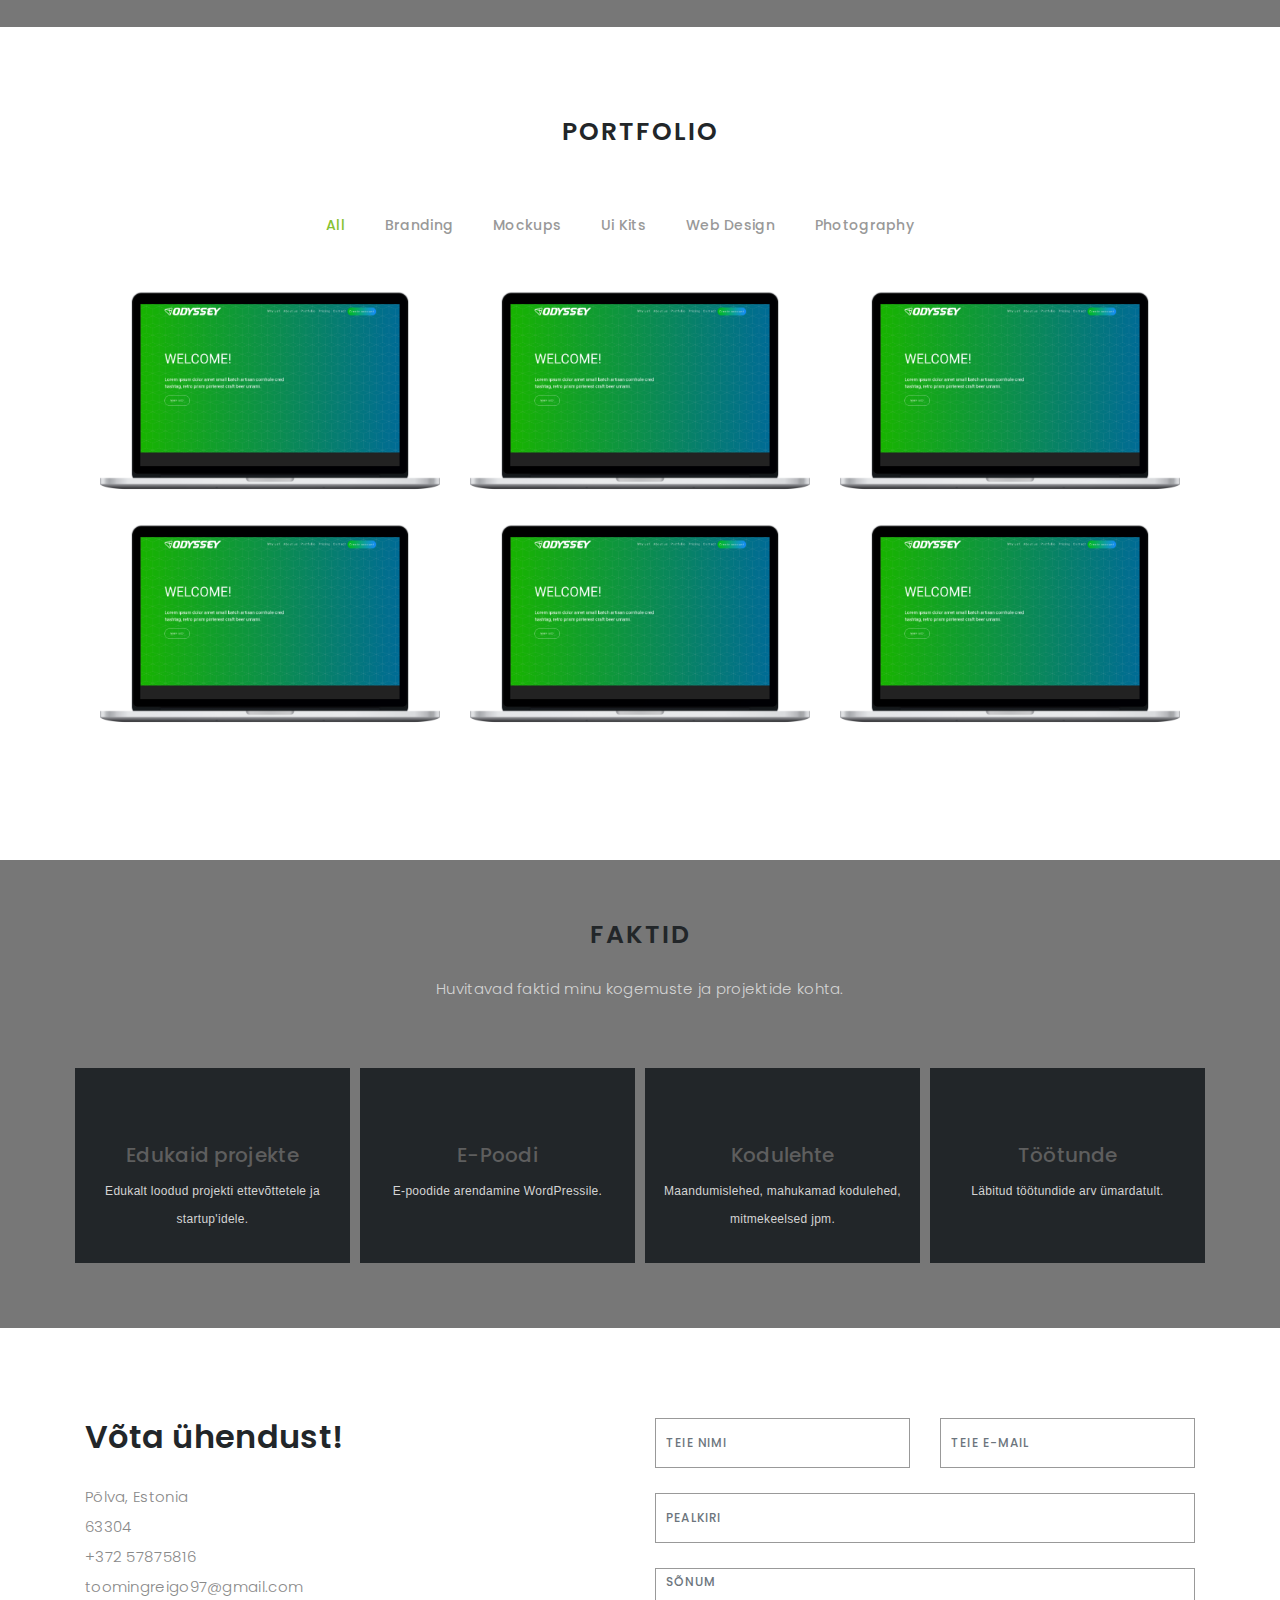
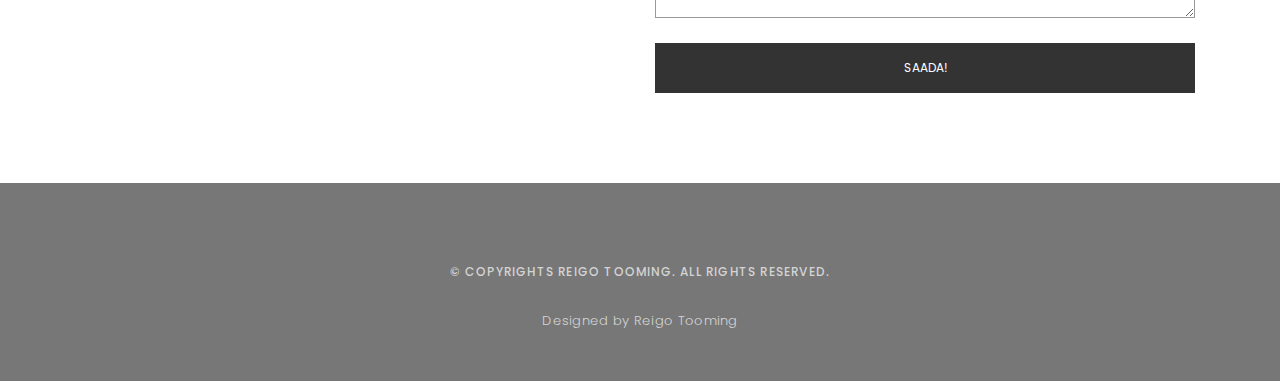
==== commit e1ad5827: "Update index.html" ====
--- a/index.html
+++ b/index.html
@@ -193,27 +193,27 @@
           <div class="portfolio-container">
 
             <div class="col-lg-4 col-md-6 portfolio-thumbnail all branding uikits webdesign">
-              <a href="http://www.wetradex.com" target="_blank"><img border="0" alt="" src="images/1.png"></a>
+              <a href="http://www.wetradex.com" target="_blank"><img border="0" alt="" src="images/portfolio.PNG"></a>
             </div>
 
             <div class="col-lg-4 col-md-6 portfolio-thumbnail all mockups uikits photography">
-                <a href="http://www.wetradex.com" target="_blank"><img border="0" alt="" src="images/1.png"></a>
+                <a href="http://www.wetradex.com" target="_blank"><img border="0" alt="" src="images/portfolio.PNG"></a>
             </div>
 
             <div class="col-lg-4 col-md-6 portfolio-thumbnail all branding webdesig photographyn">
-              <a href="http://www.wetradex.com" target="_blank"><img border="0" alt="" src="images/1.png"></a>
+              <a href="http://www.wetradex.com" target="_blank"><img border="0" alt="" src="images/portfolio.PNG"></a>
             </div>
 
             <div class="col-lg-4 col-md-6 portfolio-thumbnail all mockups webdesign photography">
-              <a href="http://www.wetradex.com" target="_blank"><img border="0" alt="" src="images/1.png"></a>
+              <a href="http://www.wetradex.com" target="_blank"><img border="0" alt="" src="images/portfolio.PNG"></a>
             </div>
 
             <div class="col-lg-4 col-md-6 portfolio-thumbnail all branding uikits photography">
-              <a href="http://www.wetradex.com" target="_blank"><img border="0" alt="" src="images/1.png"></a>
+              <a href="http://www.wetradex.com" target="_blank"><img border="0" alt="" src="images/portfolio.PNG"></a>
             </div>
 
             <div class="col-lg-4 col-md-6 portfolio-thumbnail all mockups uikits webdesign">
-              <a href="http://www.wetradex.com" target="_blank"><img border="0" alt="" src="images/1.png"></a>
+              <a href="http://www.wetradex.com" target="_blank"><img border="0" alt="" src="images/portfolio.PNG"></a>
             </div>
 
           </div>
--- a/css/style.css
+++ b/css/style.css
@@ -179,7 +179,7 @@
 
 .nav-link {
   padding: 0px;
-  margin-top: -5px;
+  margin-top: -7px;
 }
 
 .nav-menu {
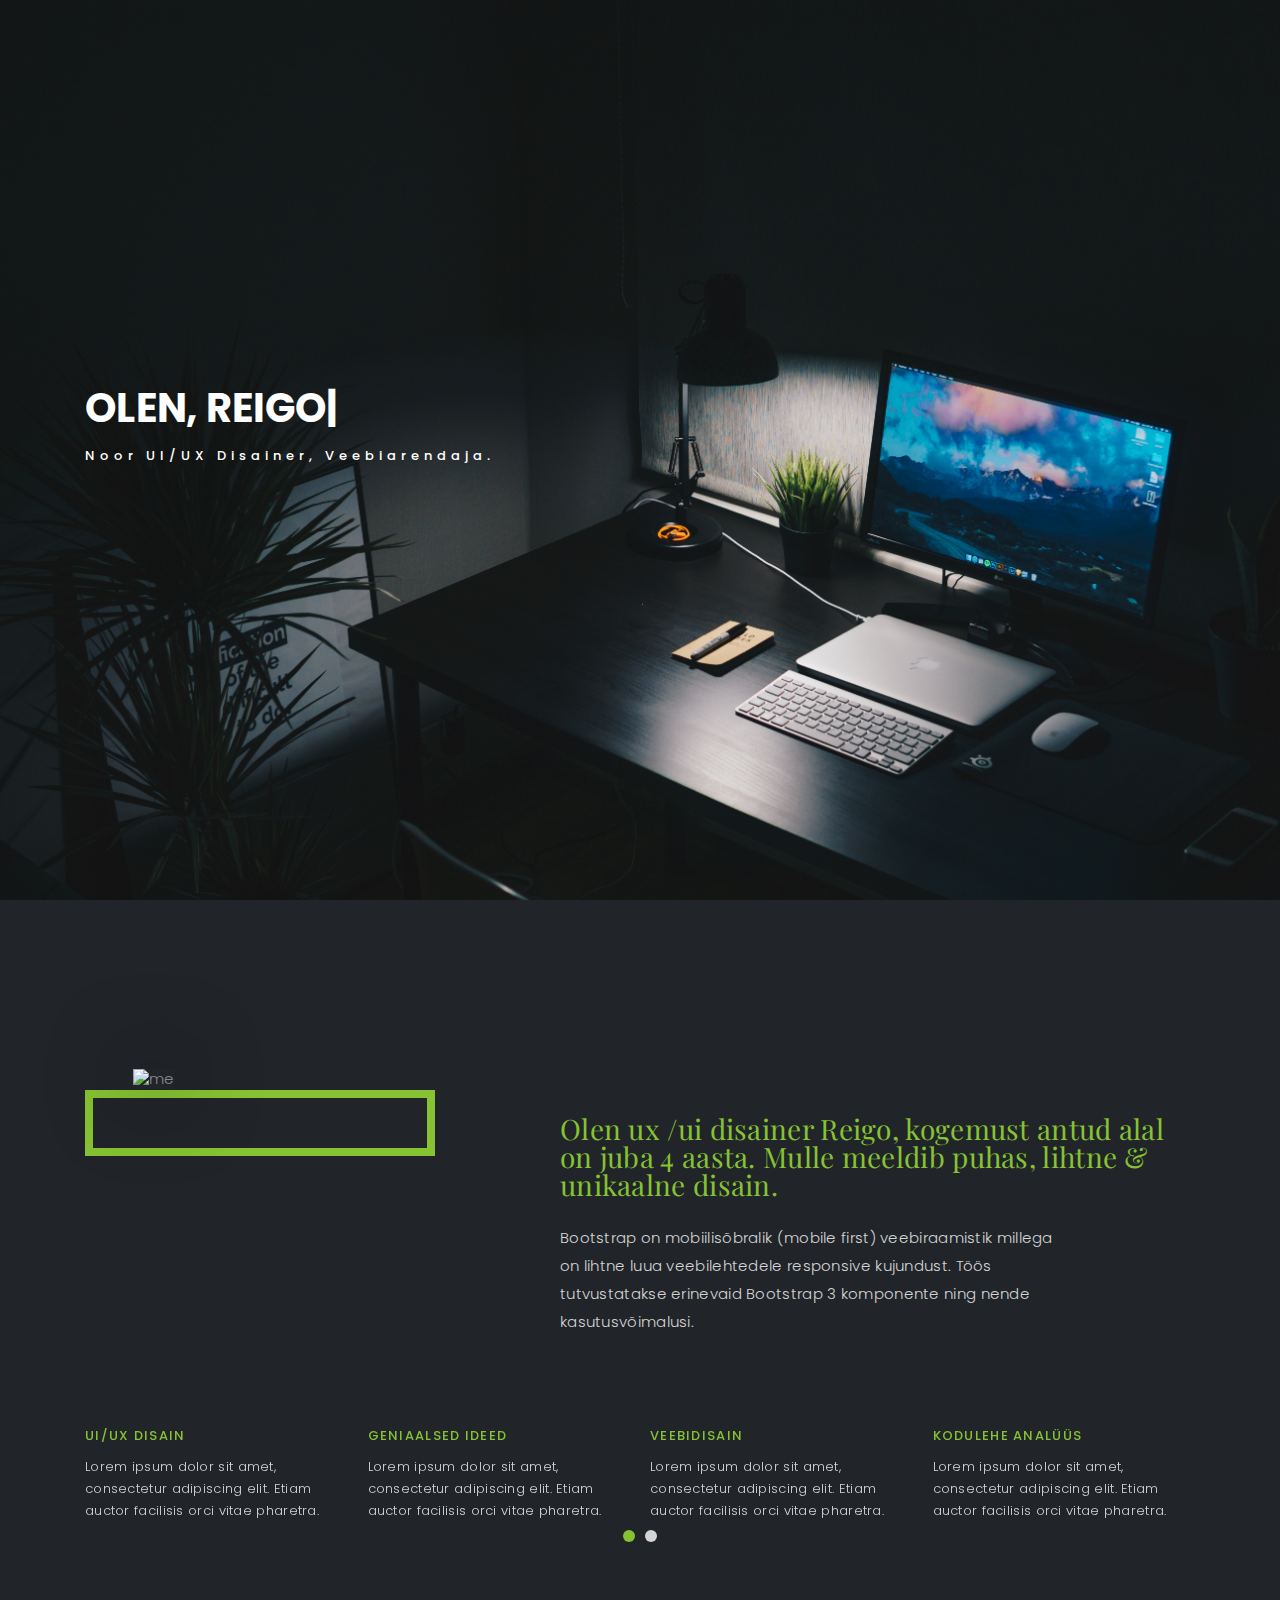
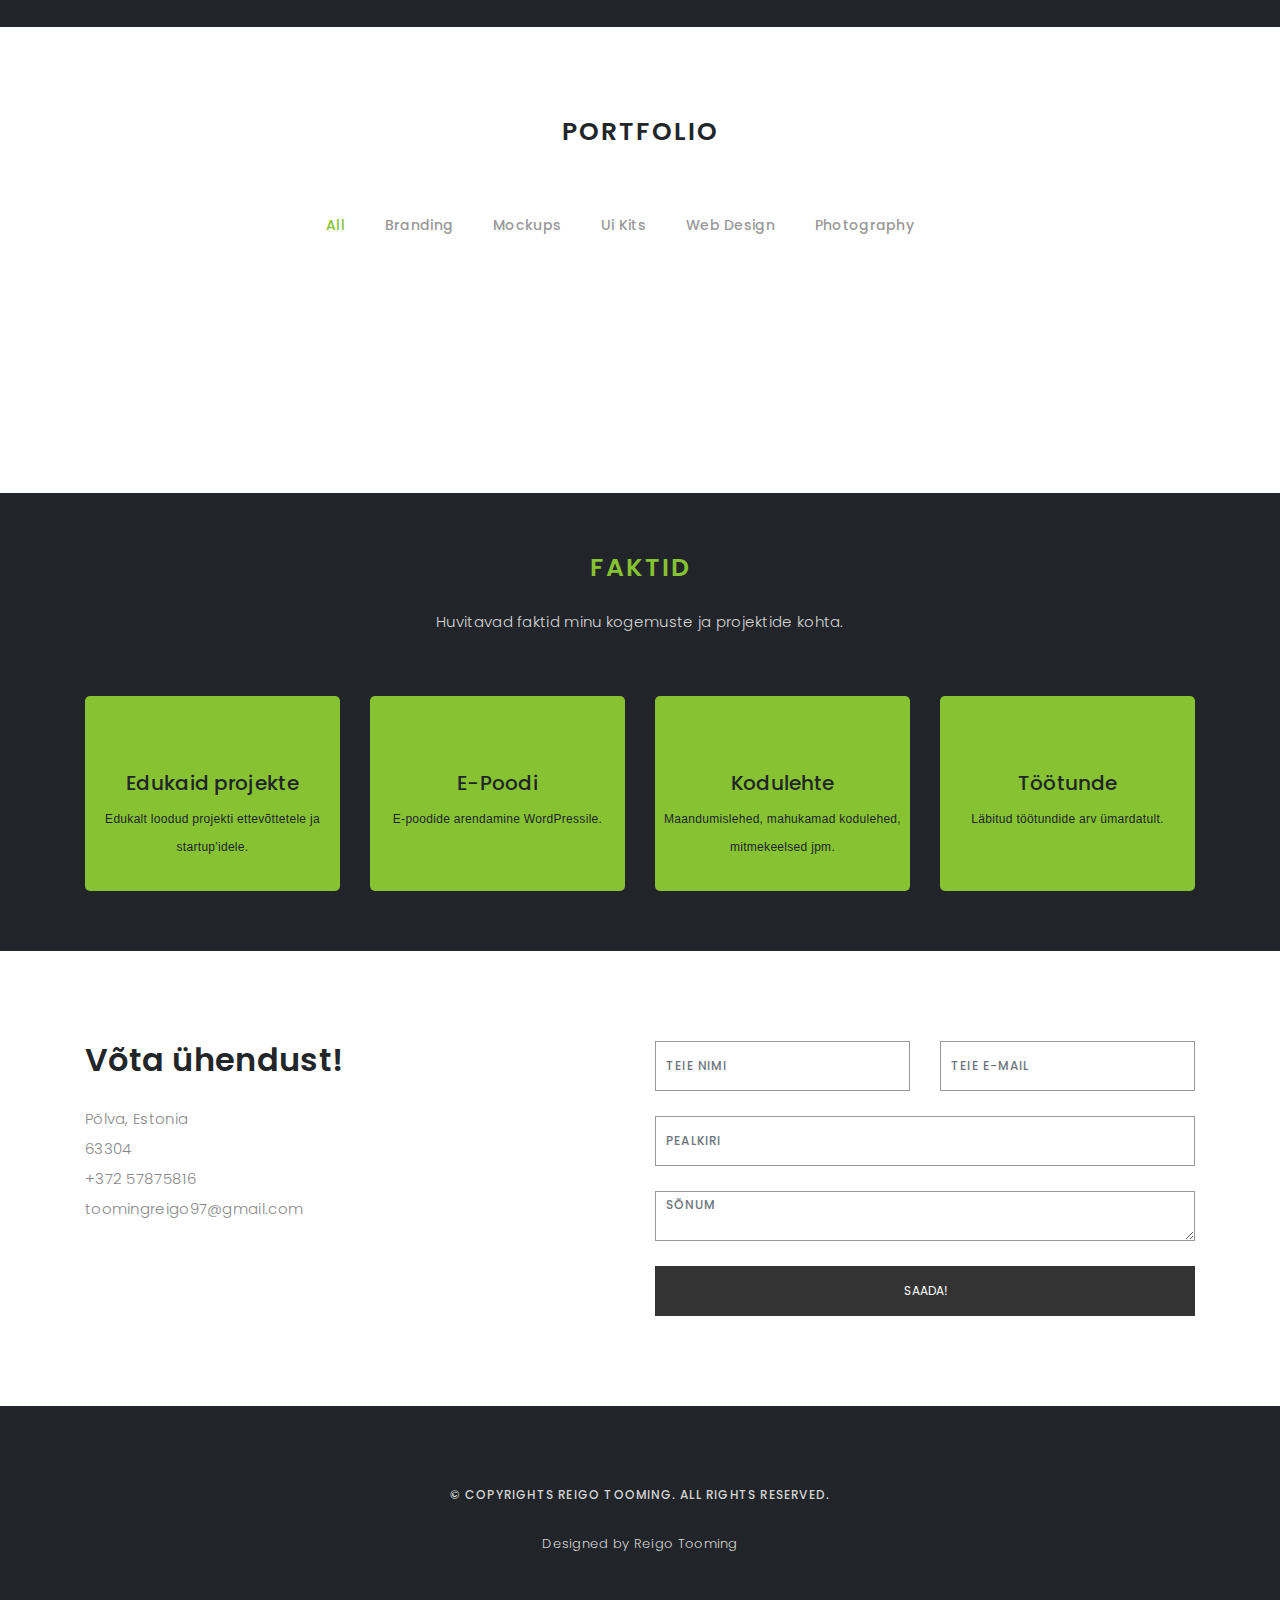
==== commit a779004a: "Update" ====
--- a/index.html
+++ b/index.html
@@ -193,27 +193,27 @@
           <div class="portfolio-container">
 
             <div class="col-lg-4 col-md-6 portfolio-thumbnail all branding uikits webdesign">
-              <a href="http://www.wetradex.com" target="_blank"><img border="0" alt="" src="images/portfolio.PNG"></a>
+              <a href="http://www.wetradex.com" target="_blank"><img border="0" alt="" src="images/1.png"></a>
             </div>
 
             <div class="col-lg-4 col-md-6 portfolio-thumbnail all mockups uikits photography">
-                <a href="http://www.wetradex.com" target="_blank"><img border="0" alt="" src="images/portfolio.PNG"></a>
+                <a href="http://www.wetradex.com" target="_blank"><img border="0" alt="" src="images/1.png"></a>
             </div>
 
             <div class="col-lg-4 col-md-6 portfolio-thumbnail all branding webdesig photographyn">
-              <a href="http://www.wetradex.com" target="_blank"><img border="0" alt="" src="images/portfolio.PNG"></a>
+              <a href="http://www.wetradex.com" target="_blank"><img border="0" alt="" src="images/1.png"></a>
             </div>
 
             <div class="col-lg-4 col-md-6 portfolio-thumbnail all mockups webdesign photography">
-              <a href="http://www.wetradex.com" target="_blank"><img border="0" alt="" src="images/portfolio.PNG"></a>
+              <a href="http://www.wetradex.com" target="_blank"><img border="0" alt="" src="images/1.png"></a>
             </div>
 
             <div class="col-lg-4 col-md-6 portfolio-thumbnail all branding uikits photography">
-              <a href="http://www.wetradex.com" target="_blank"><img border="0" alt="" src="images/portfolio.PNG"></a>
+              <a href="http://www.wetradex.com" target="_blank"><img border="0" alt="" src="images/1.png"></a>
             </div>
 
             <div class="col-lg-4 col-md-6 portfolio-thumbnail all mockups uikits webdesign">
-              <a href="http://www.wetradex.com" target="_blank"><img border="0" alt="" src="images/portfolio.PNG"></a>
+              <a href="http://www.wetradex.com" target="_blank"><img border="0" alt="" src="images/1.png"></a>
             </div>
 
           </div>
@@ -236,32 +236,40 @@
 
         <div class="row counters">
 
-  				<div class="col-md-3 col-sm-6 col-12 text-center bgcolor">
-            <i class="fas fa-project-diagram"></i>
-            <span class='numscroller' data-min='0' data-max='19' data-delay='5' data-increment='2'></span>
-            <h5>Edukaid projekte</h5>
-            <p>Edukalt loodud projekti ettevõttetele ja startup'idele.</p>
+  				<div class="col-md-3 col-sm-6 col-12 text-center">
+            <div id="columns" class="equalcolumns">
+              <i class="fas fa-project-diagram"></i>
+              <span class='numscroller' data-min='0' data-max='19' data-delay='5' data-increment='2'></span>
+              <h5>Edukaid projekte</h5>
+              <p>Edukalt loodud projekti ettevõttetele ja startup'idele.</p>
+            </div>
   				</div>
 
-          <div class="col-md-3 col-sm-6 col-12 text-center bgcolor">
-            <i class="fas fa-shopping-cart"></i>
-            <span class='numscroller' data-min='0' data-max='9' data-delay='5' data-increment='2'></span>
-            <h5>E-Poodi</h5>
-            <p>E-poodide arendamine WordPressile.</p>
+          <div class="col-md-3 col-sm-6 col-12 text-center">
+            <div id="columns" class="equalcolumns">
+              <i class="fas fa-shopping-cart"></i>
+              <span class='numscroller' data-min='0' data-max='9' data-delay='5' data-increment='2'></span>
+              <h5>E-Poodi</h5>
+              <p>E-poodide arendamine WordPressile.</p>
+            </div>
           </div>
           
-          <div class="col-md-3 col-sm-6 col-12 text-center bgcolor">
-            <i class="fas fa-home"></i>
-            <span class='numscroller' data-min='0' data-max='10' data-delay='5' data-increment='2'></span>
-            <h5>Kodulehte</h5>
-            <p>Maandumislehed, mahukamad kodulehed, mitmekeelsed jpm.</p>
-  				</div>
-
-          <div class="col-md-3 col-sm-6 col-12 text-center bgcolor">
-            <i class="fas fa-stopwatch"></i> 
-            <span class='numscroller' data-min='0' data-max='1500' data-delay='5' data-increment='2'></span>
-            <h5>Töötunde</h5>
-            <p>Läbitud töötundide arv ümardatult.</p>
+          <div class="col-md-3 col-sm-6 col-12 text-center">
+            <div id="columns" class="equalcolumns">
+              <i class="fas fa-home"></i>
+              <span class='numscroller' data-min='0' data-max='10' data-delay='5' data-increment='2'></span>
+              <h5>Kodulehte</h5>
+              <p>Maandumislehed, mahukamad kodulehed, mitmekeelsed jpm.</p>
+            </div>  
+          </div>
+
+          <div class="col-md-3 col-sm-6 col-12 text-center">
+            <div id="columns" class="equalcolumns">
+              <i class="fas fa-stopwatch"></i> 
+              <span class='numscroller' data-min='0' data-max='1500' data-delay='5' data-increment='2'></span>
+              <h5>Töötunde</h5>
+              <p>Läbitud töötundide arv ümardatult.</p>
+            </div>    
           </div>
           
   			</div>
--- a/css/style.css
+++ b/css/style.css
@@ -80,12 +80,12 @@
 }
 
 ::-moz-selection {
-  background: #b8a07e;
+  background: #86C232;
   color: #fff;
 }
 
 ::selection {
-  background: #b8a07e;
+  background: #86C232;
   color: #fff;
 }
 
@@ -167,7 +167,7 @@
 
 nav {
   position: fixed;
-  background: #222629;
+  background: rgba(0, 0, 0, 0.7);
   z-index: 1000;
   width: 100%;
   padding: 20px;
@@ -288,7 +288,7 @@
 #about {
   width: 100%;
   height: auto;
-  background: #777777;
+  background: #212529;
   padding: 190px 0px 80px 0px;
 }
 
@@ -307,7 +307,7 @@
 }
 
 #about .about-descr .p-heading {
-  color: #222629;
+  color: #86C232;
   font-family: 'Playfair Display', serif;
   font-size: 28px;
   text-align: left;
@@ -324,7 +324,7 @@
 /*-----------------------------------------------------------------------------------*/
 
 #services {
-  background: #777777;
+  background: #212529;
   position: relative;
   padding-bottom: 80px;
 }
@@ -336,7 +336,7 @@
   margin: 10px 0;
   position: relative;
   font-size: 13px;
-  color: #222629;
+  color: #86C232;
   letter-spacing: 0.1em;
   font-weight: 500;
   text-transform: uppercase;
@@ -452,7 +452,7 @@
 /*-----------------------------------------------------------------------------------*/
 
 #facts {
-  background-color: #777777;
+  background-color: #212529;
   padding: 60px 0 60px 0;
 }
 
@@ -462,6 +462,7 @@
 }
 
 #facts i {
+  color: #212529;
   font-size: 30px;
   margin: 12px 30px 30px 30px;
 }
@@ -471,7 +472,7 @@
   font-weight: bold;
   font-size: 48px;
   display: block;
-  color: #86C232;
+  color: #212529;
 }
 
 #facts p {
@@ -480,8 +481,14 @@
   color: rgb(212, 212, 212);
 }
 
+.equalcolumns {
+  padding-top: 30px;
+  height: 100%;
+  width: 100%;
+}
+
 #facts h2 {
-  color: #222629;
+  color: #86C232;
   text-align: center;
   font-size: 25px;
   letter-spacing: 2px;
@@ -490,15 +497,12 @@
 
 #facts h5 {
   padding-top: 20px;
-  color: rgb(94, 94, 94);
-}
-
-.bgcolor {
-  background-color: #222629;
-  border: 5px solid rgba(255, 255, 255, 0);
-  -webkit-background-clip: padding-box;
-  background-clip: padding-box;
-  padding-top: 30px;
+  color: #212529;
+}
+
+#columns {
+  background-color: #86C232;
+  border-radius: 5px;
 }
 
 #facts .counters p {
@@ -506,7 +510,7 @@
   margin: 10px 0px 30px 0px;
   font-family: "Montserrat", sans-serif;
   font-size: 12px;
-  color: rgb(212, 212, 212);
+  color: #212529;
 }
 
 
@@ -571,7 +575,7 @@
 /*-----------------------------------------------------------------------------------*/
 
 #footer {
-  background: #777777;
+  background: #212529;
   padding-top: 50px;
   padding-bottom: 50px;
 }
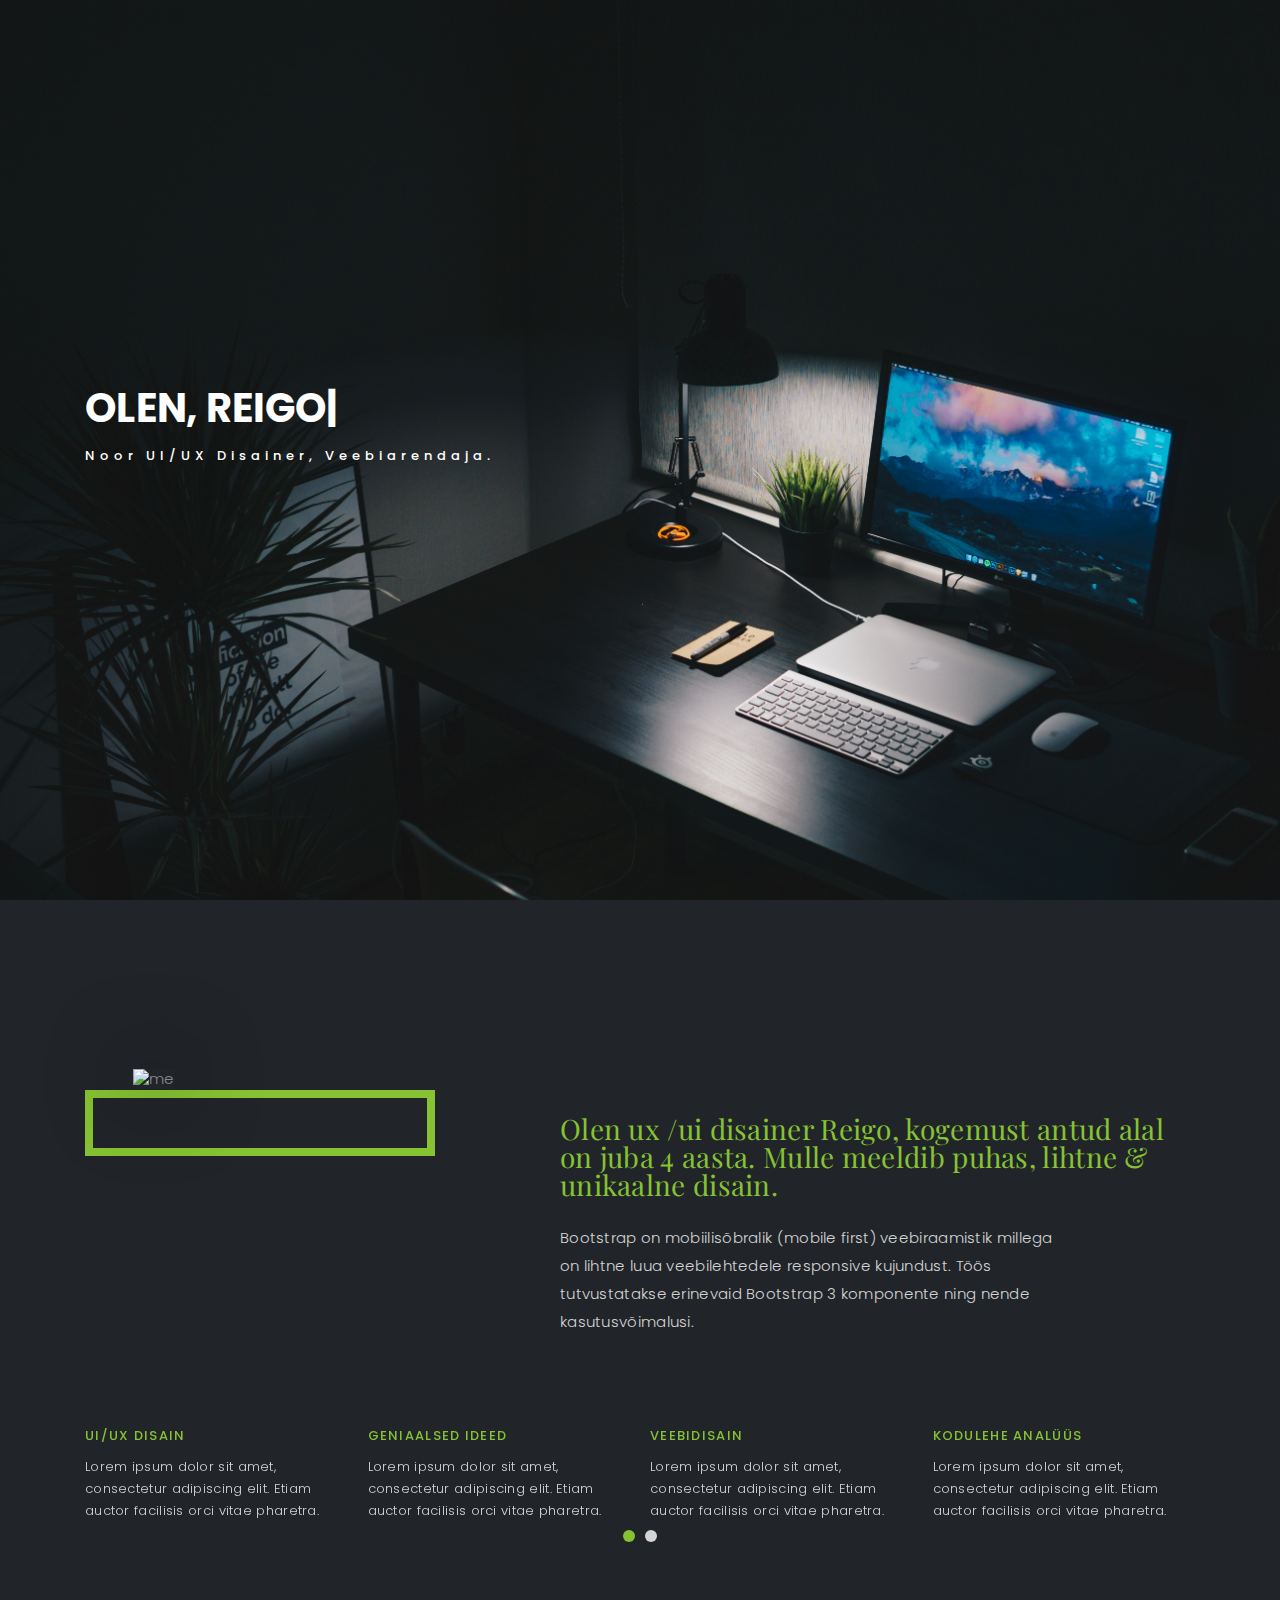
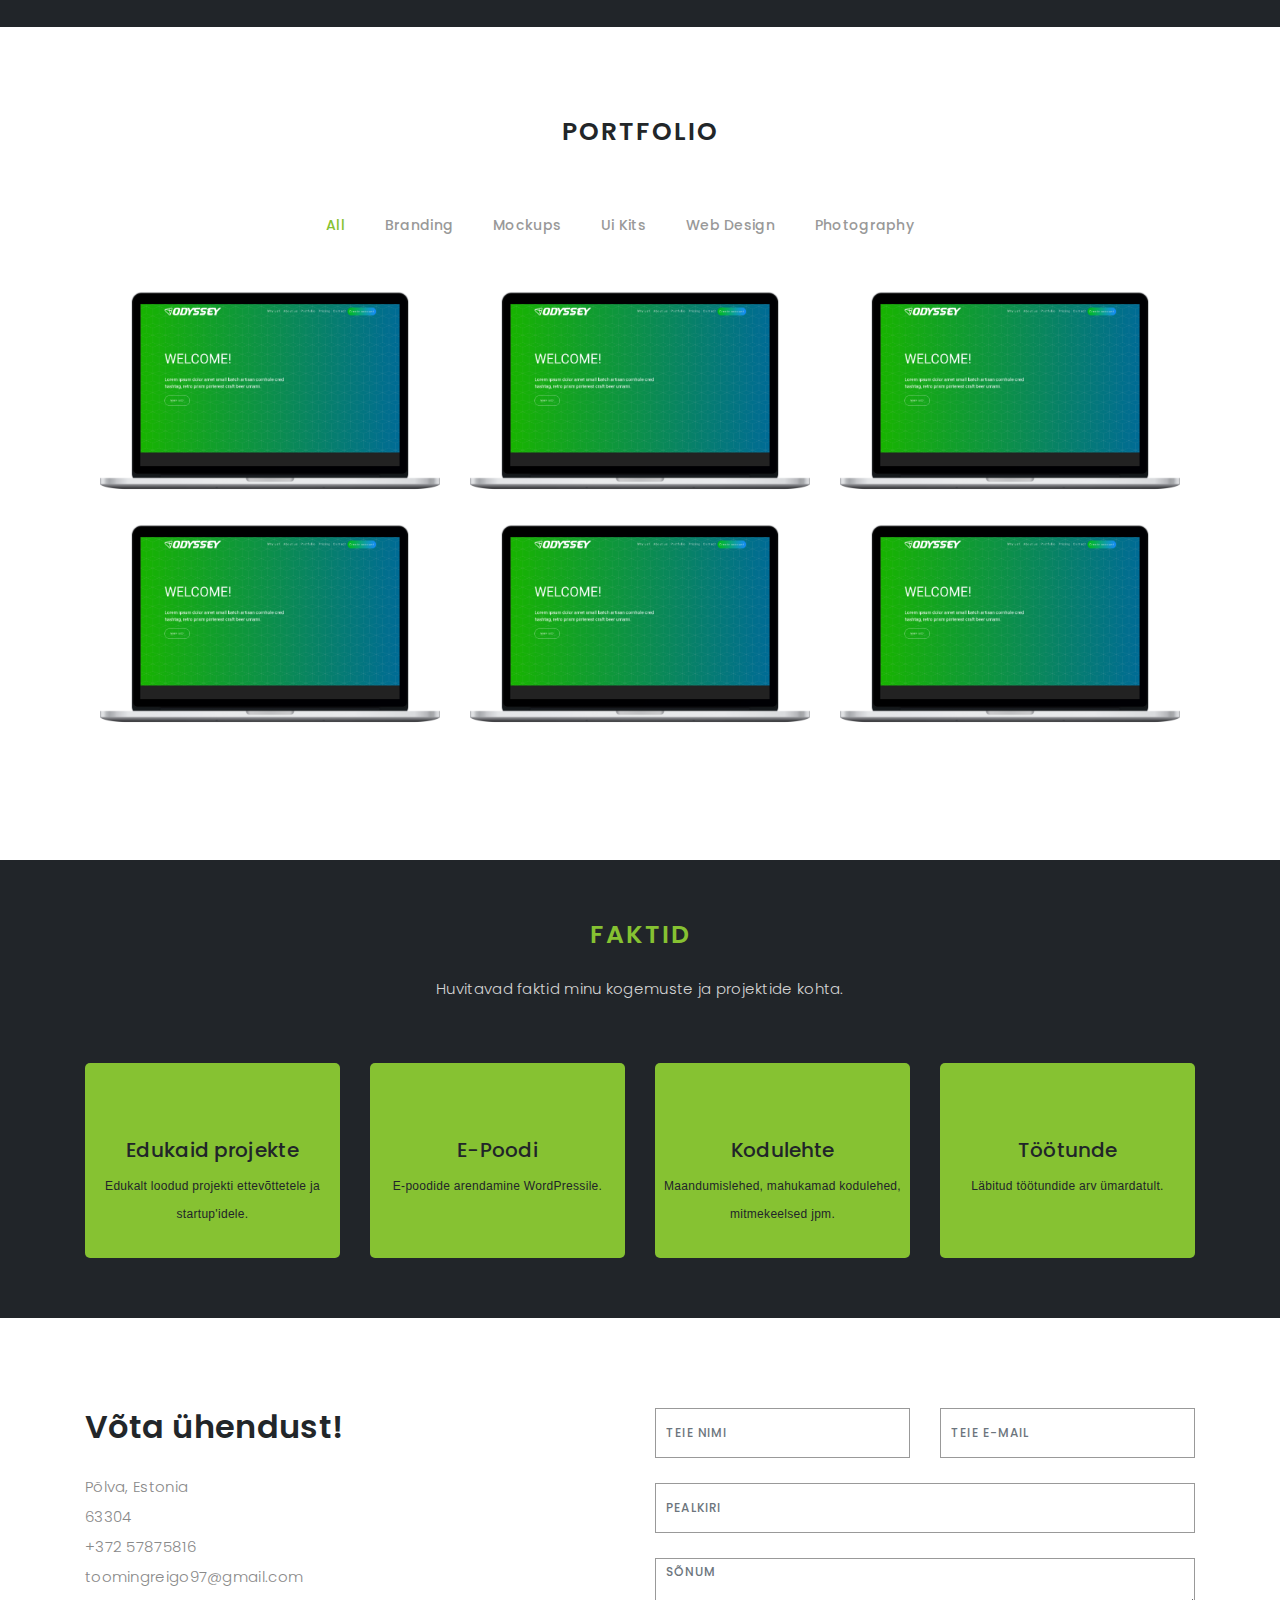
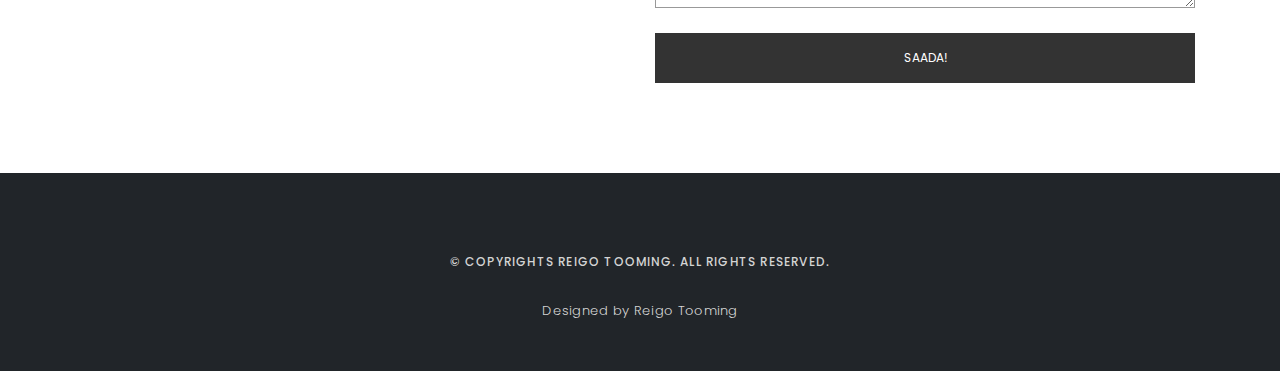
==== commit c427c2dd: "Update index.html" ====
--- a/index.html
+++ b/index.html
@@ -56,7 +56,7 @@
           <li><a href="#contact" class="smoothScroll">Kontakt</a></li>
           <li class="nav-item dropdown">
             <a class="nav-link dropdown-toggle" href="" id="navbarDropdownMenuLink" data-toggle="dropdown" aria-haspopup="true" aria-expanded="false"><img id="navimg" src="images/lipp.png" width="25" height="25" class="" alt="">Estonian</a>
-            <div class="dropdown-menu" aria-labelledby="navbarDropdownMenuLink"><a class="dropdown-item" href="#"><img id="navimg" src="images/flag.png" width="25" height="25" class="" alt="">English</a></div>
+            <div class="dropdown-menu" aria-labelledby="navbarDropdownMenuLink"><a class="dropdown-item" href="../Portfolio/coming-soon/index.html" target="_blank"><img id="navimg" src="images/flag.png" width="25" height="25" class="" alt="">English</a></div>
           </li>
         </ul>
 
@@ -193,27 +193,27 @@
           <div class="portfolio-container">
 
             <div class="col-lg-4 col-md-6 portfolio-thumbnail all branding uikits webdesign">
-              <a href="http://www.wetradex.com" target="_blank"><img border="0" alt="" src="images/1.png"></a>
+              <a href="http://www.wetradex.com" target="_blank"><img border="0" alt="" src="images/1.PNG"></a>
             </div>
 
             <div class="col-lg-4 col-md-6 portfolio-thumbnail all mockups uikits photography">
-                <a href="http://www.wetradex.com" target="_blank"><img border="0" alt="" src="images/1.png"></a>
+                <a href="http://www.wetradex.com" target="_blank"><img border="0" alt="" src="images/1.PNG"></a>
             </div>
 
             <div class="col-lg-4 col-md-6 portfolio-thumbnail all branding webdesig photographyn">
-              <a href="http://www.wetradex.com" target="_blank"><img border="0" alt="" src="images/1.png"></a>
+              <a href="http://www.wetradex.com" target="_blank"><img border="0" alt="" src="images/1.PNG"></a>
             </div>
 
             <div class="col-lg-4 col-md-6 portfolio-thumbnail all mockups webdesign photography">
-              <a href="http://www.wetradex.com" target="_blank"><img border="0" alt="" src="images/1.png"></a>
+              <a href="http://www.wetradex.com" target="_blank"><img border="0" alt="" src="images/1.PNG"></a>
             </div>
 
             <div class="col-lg-4 col-md-6 portfolio-thumbnail all branding uikits photography">
-              <a href="http://www.wetradex.com" target="_blank"><img border="0" alt="" src="images/1.png"></a>
+              <a href="http://www.wetradex.com" target="_blank"><img border="0" alt="" src="images/1.PNG"></a>
             </div>
 
             <div class="col-lg-4 col-md-6 portfolio-thumbnail all mockups uikits webdesign">
-              <a href="http://www.wetradex.com" target="_blank"><img border="0" alt="" src="images/1.png"></a>
+              <a href="http://www.wetradex.com" target="_blank"><img border="0" alt="" src="images/1.PNG"></a>
             </div>
 
           </div>
--- a/css/style.css
+++ b/css/style.css
@@ -182,6 +182,24 @@
   margin-top: -7px;
 }
 
+
+.dropdown-menu {
+  background-color: rgba(0,0,0,.8);
+}
+
+.dropdown-item {
+  color: rgb(212, 212, 212);
+}
+
+.dropdown-item:active {
+  background-color: transparent;
+}
+
+.dropdown-item:hover {
+  color: #86c232;
+  background-color: transparent;
+}
+
 .nav-menu {
   float: right;
   line-height: 32px;
